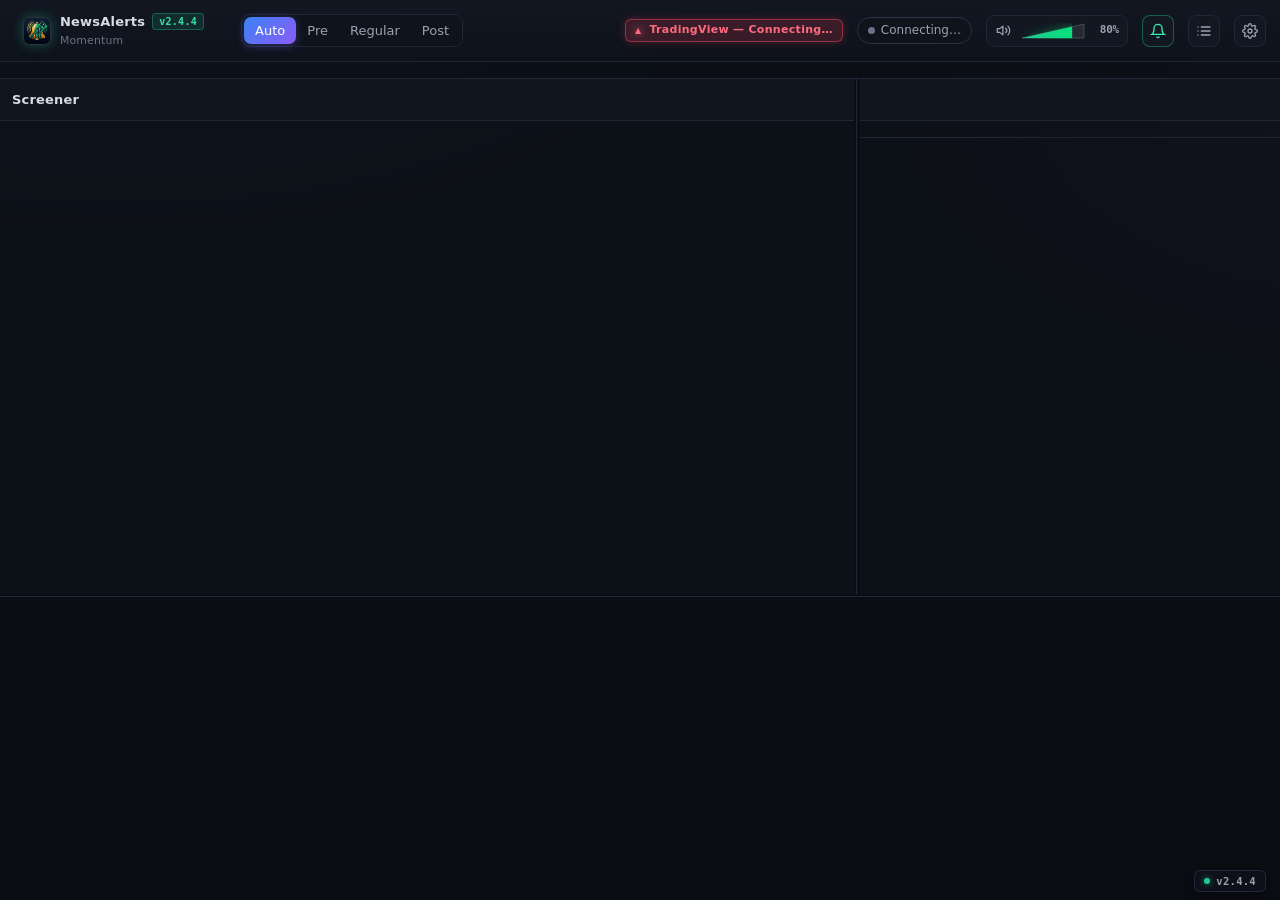
==== web/index.html @ 55516273 "fix(hotkeys): activate terminal-wide keyboard shortcuts and input guards" ====
<!DOCTYPE html>
<html lang="en">
<head>
  <meta charset="UTF-8">
  <title>NewsAlerts — Momentum Screener</title>
  <meta name="viewport" content="width=device-width, initial-scale=1">
  <link rel="icon" type="image/png" href="icon.png">
  <link rel="shortcut icon" href="favicon.ico">
  <link rel="stylesheet" href="css/app.css?v=7">
</head>
<body>
  <div class="app">
    <!-- TOPBAR -->
    <header class="topbar">
      <div class="brand" id="btn-brand-about" title="Click to view About & System Info" role="button" tabindex="0">
        <div class="brand-logo">
          <img src="icon.png" onerror="if(this.src.indexOf('img/icon.png')===-1)this.src='img/icon.png'" alt="NewsAlerts Logo" width="28" height="28">
        </div>
        <div>
          <div class="brand-row">
            <span>NewsAlerts</span>
            <span class="brand-ver" id="brand-version" title="Semantic Versioning: v2.4.4">v2.4.4</span>
          </div>
          <small>Momentum</small>
        </div>
      </div>

      <!-- SCREEN TABS -->
      <div class="tabs" id="tabs"></div>

      <!-- SESSION SELECTOR -->
      <div class="seg" id="session-seg">
        <button data-s="auto" class="active" id="sess-auto">Auto</button>
        <button data-s="pre" id="sess-pre">Pre</button>
        <button data-s="regular" id="sess-reg">Regular</button>
        <button data-s="post" id="sess-post">Post</button>
      </div>

      <div class="spacer"></div>

      <!-- TRADINGVIEW CONNECTION STATUS BADGE -->
      <button class="pill tv-status-pill disconnected" id="tv-status-badge" title="TradingView: Checking connection...">
        <span class="tri">▲</span>
        <span class="tv-status-label" id="tv-status-text">TradingView — Connecting…</span>
      </button>

      <!-- STATUS PILL -->
      <div class="pill" id="status-pill" title="TradingView Scanner Status">
        <span class="dot" id="status-dot"></span>
        <span id="status-text" class="num">Connecting…</span>
      </div>

      <!-- VOLUME WIDGET -->
      <div class="vol-widget" id="vol-widget" title="Alert Chime Volume">
        <button class="vol-btn" id="btn-vol" title="Volume: Click to toggle mute">
          <svg viewBox="0 0 24 24" fill="none" stroke="currentColor" stroke-width="2" stroke-linecap="round" stroke-linejoin="round"><polygon points="11 5 6 9 2 9 2 15 6 15 11 19 11 5"/><path d="M19.07 4.93a10 10 0 0 1 0 14.14M15.54 8.46a5 5 0 0 1 0 7.07"/></svg>
        </button>
        <div class="vol-bar-track" id="vol-bar-track" title="Click or drag to adjust volume">
          <svg class="vol-triangle-svg" viewBox="0 0 64 16" preserveAspectRatio="none">
            <defs>
              <clipPath id="vol-clip-path">
                <rect id="vol-clip-rect" x="0" y="0" width="51.2" height="16" />
              </clipPath>
              <linearGradient id="vol-grad" x1="0%" y1="0%" x2="100%" y2="0%">
                <stop offset="0%" stop-color="#22c993" />
                <stop offset="100%" stop-color="#00e676" />
              </linearGradient>
            </defs>
            <polygon points="1,15 63,1 63,15" class="vol-tri-bg" />
            <polygon points="1,15 63,1 63,15" class="vol-tri-fill" clip-path="url(#vol-clip-path)" />
          </svg>
        </div>
        <span class="vol-label num" id="vol-label">80%</span>
      </div>

      <!-- PAUSE / RESUME ALERTS (BELL) -->
      <button class="icon-btn" id="btn-mute" title="Alerts Active — Click to Pause">
        <svg viewBox="0 0 24 24" fill="none" stroke="currentColor" stroke-width="2" stroke-linecap="round"><path d="M6 8a6 6 0 0 1 12 0c0 7 3 9 3 9H3s3-2 3-9"/><path d="M10.3 21a1.94 1.94 0 0 0 3.4 0"/></svg>
      </button>

      <button class="icon-btn" id="btn-alerts" title="Alerts log">
        <svg viewBox="0 0 24 24" fill="none" stroke="currentColor" stroke-width="2" stroke-linecap="round"><path d="M8 6h13M8 12h13M8 18h13M3 6h.01M3 12h.01M3 18h.01"/></svg>
        <span class="badge" id="alerts-badge"></span>
      </button>

      <button class="icon-btn" id="btn-settings" title="Settings">
        <svg viewBox="0 0 24 24" fill="none" stroke="currentColor" stroke-width="2" stroke-linecap="round"><circle cx="12" cy="12" r="3"/><path d="M19.4 15a1.65 1.65 0 0 0 .33 1.82l.06.06a2 2 0 1 1-2.83 2.83l-.06-.06a1.65 1.65 0 0 0-1.82-.33 1.65 1.65 0 0 0-1 1.51V21a2 2 0 1 1-4 0v-.09A1.65 1.65 0 0 0 9 19.4a1.65 1.65 0 0 0-1.82.33l-.06.06a2 2 0 1 1-2.83-2.83l.06-.06A1.65 1.65 0 0 0 4.68 15a1.65 1.65 0 0 0-1.51-1H3a2 2 0 1 1 0-4h.09A1.65 1.65 0 0 0 4.6 9a1.65 1.65 0 0 0-.33-1.82l-.06-.06a2 2 0 1 1 2.83-2.83l.06.06A1.65 1.65 0 0 0 9 4.68a1.65 1.65 0 0 0 1-1.51V3a2 2 0 1 1 4 0v.09a1.65 1.65 0 0 0 1 1.51 1.65 1.65 0 0 0 1.82-.33l.06-.06a2 2 0 1 1 2.83 2.83l-.06.06A1.65 1.65 0 0 0 19.4 9a1.65 1.65 0 0 0 1.51 1H21a2 2 0 1 1 0 4h-.09a1.65 1.65 0 0 0-1.51 1z"/></svg>
      </button>
    </header>

    <!-- FILTER BAR -->
    <div class="filterbar" id="filters"></div>

    <!-- MAIN RESIZABLE GRID -->
    <main class="main" id="main-grid">
      <!-- UPPER: SCREENER + NEWS -->
      <div class="upper" id="upper-grid">
        <!-- SCREENER TABLE PANE -->
        <section class="pane screener-pane" id="screener-pane">
          <div class="pane-head">
            <div class="pane-title" id="scr-title">Screener</div>
          </div>
          <div class="pane-body" id="scr-body-wrap">
            <table class="grid" id="scr-grid">
              <thead id="scr-head"></thead>
              <tbody id="scr-body"></tbody>
            </table>
          </div>
        </section>

        <!-- VERTICAL SPLITTER -->
        <div class="split-v" id="split-v" title="Drag to resize news panel"></div>

        <!-- NEWS PANE -->
        <section class="pane news-pane" id="news-pane">
          <div class="pane-head" id="news-head"></div>
          <div class="news-tools" id="news-tools"></div>
          <div class="pane-body" id="news-list"></div>
        </section>
      </div>

      <!-- HORIZONTAL SPLITTER -->
      <div class="split-h" id="split-h" title="Drag to resize tape panel"></div>

      <!-- LOWER: RUNNING TAPE HOST -->
      <div id="tape-host"></div>
    </main>

    <!-- CORNER SEMANTIC VERSION BADGE -->
    <div class="version-corner" id="corner-version-badge" title="NewsAlerts v2.4.4 (SemVer 2.0.0) — Click for System & Release Details">
      <span class="ver-dot"></span>
      <span class="ver-text" id="corner-version-text">v2.4.4</span>
    </div>
  </div>

  <!-- ALERTS LOG DRAWER -->
  <aside class="drawer" id="alerts-drawer">
    <div class="pane-head">
      <div class="pane-title">🔔 Symbol Alert Log</div>
    </div>
    <div id="drawer-list"></div>
  </aside>

  <!-- SETTINGS MODAL -->
  <div class="modal-bg" id="settings">
    <div class="modal">
      <div class="modal-head">
        <h2>Settings & Data Sources</h2>
        <div class="spacer"></div>
        <button class="icon-btn" id="settings-close">✕</button>
      </div>
      <div class="modal-tabs" id="settings-tabs">
        <button class="active" data-tab="general">General & TV Login</button>
        <button data-tab="borrow">Short Borrow</button>
        <button data-tab="alerts">Sound Alerts</button>
        <button data-tab="news">News</button>
        <button data-tab="tape">Tape Strategies</button>
        <button data-tab="about">About</button>
      </div>
      <div class="modal-body" id="settings-body"></div>
      <div class="modal-foot">
        <button class="btn" id="settings-cancel">Cancel</button>
        <button class="btn primary" id="settings-save">Save Settings</button>
      </div>
    </div>
  </div>

  <!-- SCRIPTS -->
  <script src="js/util.js?v=6"></script>
  <script src="js/screener.js?v=6"></script>
  <script src="js/news.js?v=6"></script>
  <script src="js/tape.js?v=6"></script>
  <script src="js/settings.js?v=6"></script>
  <script src="js/app.js?v=6"></script>
</body>
</html>
---- web/css/app.css ----
/* NewsAlerts — design system */
:root {
  --bg: #0a0d13;
  --bg-2: #0f131b;
  --panel: #121722;
  --panel-2: #171d2a;
  --glass: rgba(23, 29, 42, 0.72);
  --border: #1f2636;
  --border-2: #2a3347;
  --text: #d8dce6;
  --text-2: #9aa1b2;
  --muted: #6b7286;
  --accent: #3b82f6;
  --accent-2: #8b5cf6;
  --grad: linear-gradient(135deg, #3b82f6 0%, #8b5cf6 100%);
  --up: #22c993;
  --down: #f6465d;
  --amber: #f5b042;
  --bz: #ff7a1a;
  --cyan: #22d3ee;
  --mint: #34e3a4;
  --sand: #f3cf8a;
  --row-h: 30px;
  --fs: 13px;
  --radius: 10px;
  --shadow: 0 10px 40px rgba(0, 0, 0, 0.45);
  --mono: "JetBrains Mono", "Cascadia Mono", Consolas, monospace;
}

* { box-sizing: border-box; }
html, body { height: 100%; margin: 0; }
body {
  background: radial-gradient(1200px 600px at 10% -10%, rgba(59,130,246,.08), transparent 60%),
              radial-gradient(900px 500px at 110% 10%, rgba(139,92,246,.07), transparent 60%),
              var(--bg);
  color: var(--text);
  font: var(--fs)/1.35 "Inter", "Segoe UI", system-ui, sans-serif;
  overflow: hidden;
  user-select: none;
}
button, input, select { font: inherit; color: inherit; }
::-webkit-scrollbar { width: 10px; height: 10px; }
::-webkit-scrollbar-thumb { background: #262e40; border-radius: 6px; border: 2px solid transparent; background-clip: padding-box; }
::-webkit-scrollbar-thumb:hover { background-color: #34405a; }
::-webkit-scrollbar-corner { background: transparent; }

.up { color: var(--up); }
.down { color: var(--down); }
.muted { color: var(--muted); }
.num { font-variant-numeric: tabular-nums; }

/* ---------------------------------------------------------------- layout */
.app { display: grid; grid-template-rows: auto auto 1fr; height: 100vh; min-height: 0; overflow: hidden; }
.topbar {
  display: flex; align-items: center; gap: 14px; padding: 8px 14px;
  background: linear-gradient(180deg, rgba(18,23,34,.95), rgba(14,18,27,.9));
  border-bottom: 1px solid var(--border);
}
.brand {
  display: flex; align-items: center; gap: 9px; font-weight: 700; letter-spacing: .2px;
  cursor: pointer; padding: 4px 8px; border-radius: 8px; border: 1px solid transparent;
  transition: all .15s ease; user-select: none; outline: none;
}
.brand:hover {
  background: rgba(255, 255, 255, 0.05);
  border-color: rgba(255, 255, 255, 0.1);
}
.brand:focus-visible {
  border-color: var(--mint);
  box-shadow: 0 0 0 2px rgba(34, 201, 147, 0.25);
}
.brand:hover .brand-logo {
  box-shadow: 0 0 16px rgba(34, 201, 147, 0.65);
  border-color: rgba(34, 201, 147, 0.5);
  transform: scale(1.05);
}
.brand:hover .brand-ver {
  background: rgba(34, 201, 147, 0.22);
  border-color: rgba(34, 201, 147, 0.6);
  color: #fff;
}
.brand:active {
  transform: scale(0.98);
}
.brand-row { display: flex; align-items: center; gap: 7px; }
.brand-ver {
  font-family: var(--mono); font-size: 10px; padding: 1px 6px; border-radius: 4px;
  background: rgba(34, 201, 147, 0.12); border: 1px solid rgba(34, 201, 147, 0.35);
  color: var(--mint); font-weight: 600; letter-spacing: 0.3px; line-height: 1.3;
  transition: all .15s ease;
}
.brand-logo {
  width: 28px; height: 28px; border-radius: 7px; overflow: hidden;
  display: grid; place-items: center; box-shadow: 0 0 12px rgba(34, 201, 147, 0.35);
  border: 1px solid rgba(255, 255, 255, 0.12); flex-shrink: 0;
  transition: all .15s ease;
}
.brand-logo img { width: 100%; height: 100%; object-fit: cover; display: block; image-rendering: -webkit-optimize-contrast; }
.brand small { color: var(--muted); font-weight: 500; }
.spacer { flex: 1; }

.tabs { display: flex; gap: 4px; align-items: center; overflow-x: auto; max-width: 48vw; }
.tab {
  display: flex; align-items: center; gap: 6px; padding: 6px 10px; border-radius: 8px;
  color: var(--text-2); cursor: pointer; white-space: nowrap; border: 1px solid transparent;
  transition: background .15s, color .15s, border-color .15s;
}
.tab:hover { background: var(--panel-2); color: var(--text); }
.tab.active { background: var(--panel-2); color: var(--text); border-color: var(--border-2); }
.tab .bell { opacity: .35; font-size: 12px; }
.tab .bell.on { opacity: 1; filter: drop-shadow(0 0 4px rgba(245,176,66,.6)); }
.tab .count { font-size: 11px; color: var(--muted); }
.tab input { background: transparent; border: none; outline: none; width: 140px; }

.seg { display: flex; background: var(--bg-2); border: 1px solid var(--border); border-radius: 9px; padding: 2px; }
.seg button {
  border: none; background: transparent; padding: 5px 11px; border-radius: 7px; cursor: pointer;
  color: var(--text-2); transition: all .15s;
}
.seg button:hover { color: var(--text); }
.seg button.active { background: var(--grad); color: #fff; box-shadow: 0 2px 10px rgba(99,102,241,.35); }
.seg button .auto-hint { font-size: 10px; opacity: .75; margin-left: 4px; }

.pill {
  display: inline-flex; align-items: center; gap: 6px; padding: 4px 10px; border-radius: 999px;
  border: 1px solid var(--border-2); background: var(--bg-2); font-size: 12px; color: var(--text-2);
}
.tv-status-pill {
  cursor: pointer;
  transition: all 0.2s ease;
  font-weight: 600;
  font-size: 11px;
  letter-spacing: 0.3px;
  border-radius: 6px;
  padding: 3px 9px;
  outline: none;
}
.tv-status-pill .tri {
  font-size: 8px;
  line-height: 1;
  display: inline-block;
  margin-right: 2px;
}
.tv-status-pill.connected {
  background: rgba(34, 201, 147, 0.16);
  color: #38efb0;
  border: 1px solid rgba(34, 201, 147, 0.45);
  box-shadow: 0 0 10px rgba(34, 201, 147, 0.25);
}
.tv-status-pill.connected:hover {
  background: rgba(34, 201, 147, 0.24);
  border-color: rgba(34, 201, 147, 0.65);
  box-shadow: 0 0 14px rgba(34, 201, 147, 0.35);
}
.tv-status-pill.connected .tri {
  color: #38efb0;
  filter: drop-shadow(0 0 4px #38efb0);
}
.tv-status-pill.disconnected {
  background: rgba(246, 70, 93, 0.18);
  color: #ff6b7e;
  border: 1px solid rgba(246, 70, 93, 0.5);
  box-shadow: 0 0 10px rgba(246, 70, 93, 0.25);
  animation: tvPulse 2.5s infinite;
}
.tv-status-pill.disconnected:hover {
  background: rgba(246, 70, 93, 0.26);
  border-color: rgba(246, 70, 93, 0.7);
}
.tv-status-pill.disconnected .tri {
  color: #ff6b7e;
  filter: drop-shadow(0 0 4px #ff6b7e);
}
@keyframes tvPulse {
  0%, 100% { opacity: 1; }
  50% { opacity: 0.65; }
}
.dot { width: 7px; height: 7px; border-radius: 50%; background: var(--muted); }
.dot.ok { background: var(--up); box-shadow: 0 0 8px var(--up); animation: pulse 2s infinite; }
.dot.warn { background: var(--amber); box-shadow: 0 0 8px var(--amber); }
.dot.err { background: var(--down); box-shadow: 0 0 8px var(--down); }
@keyframes pulse { 50% { opacity: .45; } }

.icon-btn {
  width: 32px; height: 32px; display: grid; place-items: center; border-radius: 8px;
  border: 1px solid var(--border); background: var(--panel); cursor: pointer; position: relative;
  transition: all .15s; color: var(--text-2);
}
.icon-btn:hover { border-color: var(--border-2); color: var(--text); transform: translateY(-1px); }
.icon-btn.active { color: var(--amber); border-color: rgba(245,176,66,.45); }
.icon-btn svg { width: 16px; height: 16px; }

/* -------------------------------------------------------- volume widget */
.vol-widget {
  display: inline-flex;
  align-items: center;
  gap: 6px;
  background: var(--panel);
  border: 1px solid var(--border);
  border-radius: 8px;
  padding: 0 8px 0 4px;
  height: 32px;
  user-select: none;
  transition: border-color .15s, background .15s;
}
.vol-widget:hover {
  border-color: var(--border-2);
}
.vol-btn {
  width: 24px;
  height: 24px;
  border: none;
  background: transparent;
  padding: 0;
  display: grid;
  place-items: center;
  color: var(--text-2);
  cursor: pointer;
  transition: color .15s, transform .1s;
  outline: none;
}
.vol-btn:hover {
  color: #fff;
  transform: scale(1.1);
}
.vol-btn svg {
  width: 15px;
  height: 15px;
}
.vol-bar-track {
  width: 64px;
  height: 16px;
  position: relative;
  cursor: pointer;
  display: flex;
  align-items: center;
  padding: 0;
}
.vol-triangle-svg {
  width: 64px;
  height: 16px;
  display: block;
  overflow: visible;
}
.vol-tri-bg {
  fill: rgba(255, 255, 255, 0.08);
  stroke: rgba(255, 255, 255, 0.18);
  stroke-width: 1px;
  stroke-linejoin: round;
  transition: fill .15s, stroke .15s;
}
.vol-bar-track:hover .vol-tri-bg {
  fill: rgba(255, 255, 255, 0.12);
  stroke: rgba(255, 255, 255, 0.32);
}
.vol-tri-fill {
  fill: url(#vol-grad);
  filter: drop-shadow(0 0 5px rgba(0, 230, 118, 0.45));
  pointer-events: none;
}
.vol-label {
  font-size: 11px;
  color: var(--text-2);
  min-width: 28px;
  text-align: right;
  font-family: var(--mono);
  font-weight: 600;
  letter-spacing: -0.2px;
}

/* Pause Alert Bell States */
.icon-btn#btn-mute.paused {
  background: rgba(246, 70, 93, 0.14);
  border-color: rgba(246, 70, 93, 0.55);
  color: #ff6b7e;
  box-shadow: 0 0 10px rgba(246, 70, 93, 0.25);
  animation: pausePulse 2.5s infinite;
}
.icon-btn#btn-mute.paused:hover {
  background: rgba(246, 70, 93, 0.24);
  border-color: rgba(246, 70, 93, 0.85);
  color: #fff;
  transform: translateY(-1px);
}
.icon-btn#btn-mute:not(.paused) {
  color: #38efb0;
  border-color: rgba(34, 201, 147, 0.4);
}
.icon-btn#btn-mute:not(.paused):hover {
  border-color: rgba(34, 201, 147, 0.7);
  box-shadow: 0 0 8px rgba(34, 201, 147, 0.3);
}
@keyframes pausePulse {
  0%, 100% { opacity: 1; }
  50% { opacity: 0.65; }
}

.badge {
  position: absolute; top: -5px; right: -5px; min-width: 17px; height: 17px; padding: 0 4px;
  border-radius: 9px; background: var(--down); color: #fff; font-size: 10px; font-weight: 700;
  display: grid; place-items: center;
}
.badge:empty { display: none; }

/* ---------------------------------------------------------------- filters */
.filterbar {
  display: flex; align-items: center; flex-wrap: wrap; gap: 6px; padding: 8px 14px;
  border-bottom: 1px solid var(--border); background: rgba(12,15,22,.6);
}
.chip {
  display: inline-flex; align-items: center; gap: 6px; padding: 5px 6px 5px 11px; border-radius: 8px;
  background: var(--panel-2); border: 1px solid var(--border-2); cursor: pointer;
  transition: all .15s; font-size: 12.5px;
}
.chip:hover { border-color: #3a4560; background: #1c2333; }
.chip.set { background: linear-gradient(180deg, #e9edf5, #d5dbe7); color: #0c1220; border-color: #fff; font-weight: 600; }
.chip.set .x { color: #4a5368; }
.chip .x { width: 18px; height: 18px; display: grid; place-items: center; border-radius: 5px; color: var(--muted); }
.chip .x:hover { background: rgba(0,0,0,.15); color: var(--down); }
.chip.add { padding: 5px 10px; border-style: dashed; color: var(--text-2); }
.filterbar .hint { margin-left: auto; color: var(--muted); font-size: 12px; }

/* ---------------------------------------------------------------- main grid */
.main { display: grid; min-height: 0; height: 100%; overflow: hidden; grid-template-rows: 1fr 6px var(--tape-h, 300px); }
.main.tape-hidden { grid-template-rows: 1fr 0 0; }
.main.tape-hidden #tape-host, .main.tape-hidden .split-h { display: none; }
#tape-host { min-height: 0; min-width: 0; height: 100%; display: flex; flex-direction: column; overflow: hidden; position: relative; }
.upper { display: grid; min-height: 0; grid-template-columns: 1fr 6px var(--news-w, 420px); }
.split-v, .split-h { background: transparent; position: relative; z-index: 2; }
.split-v { cursor: col-resize; }
.split-h { cursor: row-resize; }
.split-v::after, .split-h::after { content: ""; position: absolute; background: var(--border); transition: background .15s; }
.split-v::after { left: 2px; top: 0; bottom: 0; width: 1px; }
.split-h::after { top: 2px; left: 0; right: 0; height: 1px; }
.split-v:hover::after, .split-h:hover::after { background: var(--accent); box-shadow: 0 0 8px var(--accent); }

.pane { display: flex; flex-direction: column; min-height: 0; min-width: 0; background: rgba(15,19,27,.55); }
.pane-head {
  display: flex; align-items: center; gap: 10px; padding: 8px 12px; border-bottom: 1px solid var(--border);
  background: rgba(18,23,34,.7); min-height: 42px;
}
.pane-title { font-weight: 650; font-size: 13px; letter-spacing: .2px; display: flex; align-items: center; gap: 8px; }
.pane-title .sub { color: var(--muted); font-weight: 500; }
.pane-body { flex: 1; overflow: auto; min-height: 0; position: relative; }

/* ---------------------------------------------------------------- tables */
table.grid { width: 100%; border-collapse: separate; border-spacing: 0; font-variant-numeric: tabular-nums; }
.grid th {
  position: sticky; top: 0; z-index: 1; background: #121826; color: var(--muted); font-weight: 550;
  font-size: 11.5px; text-align: right; padding: 8px 10px; border-bottom: 1px solid var(--border-2);
  white-space: nowrap; cursor: pointer; line-height: 1.15;
}
.grid th:hover { color: var(--text); }
.grid th.l, .grid td.l { text-align: left; }
.grid th.sorted { color: var(--text); }
.grid th .arr { color: var(--accent); margin-left: 3px; }
.grid td {
  height: var(--row-h); padding: 0 10px; text-align: right; white-space: nowrap;
  border-bottom: 1px solid rgba(31,38,54,.6);
}
.grid tbody tr { cursor: pointer; transition: background .12s; }
.grid tbody tr:hover { background: rgba(59,130,246,.06); }
.grid tbody tr.sel { background: rgba(59,130,246,.14); box-shadow: inset 3px 0 0 var(--accent); }
.grid tbody tr.new { animation: flash 1s ease-in-out 3; }
@keyframes flash { 0%,100% { background: transparent; } 50% { background: rgba(245,176,66,.28); } }

.sym { display: flex; align-items: center; gap: 8px; }
.logo {
  width: 20px; height: 20px; border-radius: 50%; background: #1e2638; flex: none; overflow: hidden;
  display: grid; place-items: center; font-size: 10px; font-weight: 700; color: var(--text-2);
}
.logo img { width: 100%; height: 100%; }
.tkr {
  font-weight: 700; padding: 2px 7px; border-radius: 5px; background: #1b2232; border: 1px solid var(--border-2);
  font-size: 12px; letter-spacing: .3px;
}
.desc { color: var(--text-2); max-width: 220px; overflow: hidden; text-overflow: ellipsis; }
.tag-new {
  font-size: 9.5px; font-weight: 800; color: #1a1205; background: var(--amber); padding: 1px 5px;
  border-radius: 4px; letter-spacing: .5px; box-shadow: 0 0 10px rgba(245,176,66,.5);
}
.tag-borrow {
  font-size: 9px; font-weight: 800; padding: 1.5px 5px; border-radius: 4px; letter-spacing: .4px;
  text-transform: uppercase; display: inline-flex; align-items: center; line-height: 1.1; flex: none;
}
/* easy is red */
.tag-borrow.easy {
  background: rgba(246, 70, 93, 0.22); color: #ff6b7e; border: 1px solid rgba(246, 70, 93, 0.5);
  box-shadow: 0 0 6px rgba(246, 70, 93, 0.25);
}
/* hard yellow */
.tag-borrow.hard {
  background: rgba(245, 176, 66, 0.22); color: #ffd070; border: 1px solid rgba(245, 176, 66, 0.5);
  box-shadow: 0 0 6px rgba(245, 176, 66, 0.25);
}
/* no borrow is green */
.tag-borrow.none {
  background: rgba(34, 201, 147, 0.22); color: #38efb0; border: 1px solid rgba(34, 201, 147, 0.5);
  box-shadow: 0 0 6px rgba(34, 201, 147, 0.25);
}
/* na data orange */
.tag-borrow.na {
  background: rgba(255, 122, 26, 0.22); color: #ffa154; border: 1px solid rgba(255, 122, 26, 0.5);
  box-shadow: 0 0 6px rgba(255, 122, 26, 0.25);
}
.news-flag { font-size: 11px; padding: 1px 6px; border-radius: 4px; background: rgba(59,130,246,.15); color: #8fb6ff; }
.news-flag.bz { background: rgba(255,122,26,.16); color: var(--bz); }
.empty { padding: 40px; text-align: center; color: var(--muted); }
.empty .big { font-size: 28px; margin-bottom: 8px; opacity: .6; }

/* ---------------------------------------------------------------- news */
.news-head { display: flex; align-items: center; gap: 10px; }
.news-head .logo { width: 28px; height: 28px; }
.news-head .name { font-weight: 700; font-size: 14px; }
.news-head .sub { color: var(--muted); font-size: 12px; max-width: 220px; overflow: hidden; text-overflow: ellipsis; white-space: nowrap; }
.news-tools { display: flex; align-items: center; gap: 8px; padding: 8px 12px; border-bottom: 1px solid var(--border); font-size: 12px; color: var(--text-2); }
.news-item { padding: 10px 14px; border-bottom: 1px solid var(--border); cursor: pointer; transition: background .12s; }
.news-item:hover { background: rgba(255,255,255,.025); }
.news-item.fresh { animation: freshIn 2.5s ease-out; }
@keyframes freshIn { from { background: rgba(59,130,246,.25); } to { background: transparent; } }
.news-meta { display: flex; align-items: center; gap: 8px; font-size: 11.5px; color: var(--muted); margin-bottom: 4px; }
.prov { font-weight: 700; font-size: 10.5px; padding: 1px 6px; border-radius: 4px; background: #1d2433; color: var(--text-2); text-transform: uppercase; letter-spacing: .4px; }
.prov.benzinga { background: rgba(255,122,26,.18); color: var(--bz); }
.news-title { font-weight: 600; line-height: 1.35; color: var(--text); user-select: text; }
.news-item.open .news-title { color: #fff; }
.story { margin-top: 8px; color: var(--text-2); line-height: 1.55; font-size: 12.5px; user-select: text; cursor: auto; }
.story a { color: #8fb6ff; }
.story .sym { display: inline; color: var(--amber); font-weight: 600; }
.story table { border-collapse: collapse; margin: 6px 0; }
.story td, .story th { border: 1px solid var(--border-2); padding: 3px 6px; }
.story-actions { display: flex; gap: 8px; margin-top: 8px; }
.age { font-variant-numeric: tabular-nums; }
.age.hot { color: var(--amber); font-weight: 600; }

/* ---------------------------------------------------------------- tape */
.tape-pane {
  flex: 1;
  min-height: 0;
  min-width: 0;
  height: 100%;
  display: flex;
  flex-direction: column;
  overflow: hidden;
  position: relative;
}
.tape-pane .pane-body {
  flex: 1;
  min-height: 0;
  height: 100%;
  overflow-y: auto;
  overflow-x: auto;
  position: relative;
  scrollbar-width: thin;
  scrollbar-color: #262e40 transparent;
}
.tape-pane table.grid { min-width: 980px; }
.tape-pane thead th { position: sticky; top: 0; z-index: 3; }
.tape-pane .grid td { height: 26px; font-size: 12.5px; border-bottom: 1px solid rgba(0,0,0,.25); }
.tape-pane .grid tr.low td { background: rgba(52,227,164,.10); }
.tape-pane .grid tr.medium td { background: rgba(243,207,138,.10); }
.tape-pane .grid tr.squeeze td { background: rgba(34,211,238,.10); }
.tape-pane .grid tr.low td:first-child { box-shadow: inset 3px 0 0 var(--mint); }
.tape-pane .grid tr.medium td:first-child { box-shadow: inset 3px 0 0 var(--sand); }
.tape-pane .grid tr.squeeze td:first-child { box-shadow: inset 3px 0 0 var(--cyan); }
body.bright .tape-pane .grid tr.low td { background: #19e3a2; color: #06140f; }
body.bright .tape-pane .grid tr.medium td { background: #fbe3b0; color: #1d1405; }
body.bright .tape-pane .grid tr.squeeze td { background: #12e0ff; color: #031418; }
body.bright .tape-pane .grid td.vol-cell { color: #fff; }
.tape-pane .grid tr.in td { animation: slideIn .5s ease-out; }
@keyframes slideIn { from { opacity: 0; transform: translateY(-6px); } }
.tape-pane .sym-link { font-weight: 700; text-decoration: underline; text-underline-offset: 2px; }
.tape-pane td.float-low { color: var(--mint); font-weight: 600; }
body.bright .tape-pane td.float-low { background: #8ff0a4 !important; color: #06140f; }
.vol-cell { font-weight: 600; }
.new-events {
  position: absolute; top: 44px; left: 50%; transform: translateX(-50%); z-index: 5;
  padding: 6px 14px; border-radius: 999px; background: #fff5c2; color: #2b2200; font-weight: 700;
  box-shadow: var(--shadow); cursor: pointer; display: none; border: none;
}
.new-events.show { display: block; animation: bob 1.4s ease-in-out infinite; }
@keyframes bob { 50% { transform: translate(-50%, 3px); } }

/* ---------------------------------------------------------------- dropdowns / popovers */
.pop {
  position: fixed; z-index: 50; min-width: 240px; background: var(--glass); backdrop-filter: blur(16px);
  border: 1px solid var(--border-2); border-radius: var(--radius); box-shadow: var(--shadow); padding: 10px;
  animation: popIn .14s ease-out;
}
@keyframes popIn { from { opacity: 0; transform: translateY(-4px) scale(.98); } }
.pop h4 { margin: 2px 2px 10px; font-size: 12px; color: var(--text-2); font-weight: 600; text-transform: uppercase; letter-spacing: .6px; }
.pop .row { display: flex; gap: 8px; align-items: center; margin-bottom: 8px; }
.pop .menu-item { padding: 7px 10px; border-radius: 7px; cursor: pointer; display: flex; align-items: center; gap: 8px; }
.pop .menu-item:hover { background: rgba(255,255,255,.06); }
.pop .menu-item.danger { color: var(--down); }
.pop label.check { display: flex; align-items: center; gap: 9px; padding: 6px 6px; border-radius: 6px; cursor: pointer; white-space: nowrap; }
.pop label.check:hover { background: rgba(255,255,255,.05); }
.pop .sep { height: 1px; background: var(--border-2); margin: 6px 0; }
.presets { display: flex; flex-wrap: wrap; gap: 5px; margin-bottom: 10px; }
.presets button { padding: 3px 8px; border-radius: 6px; border: 1px solid var(--border-2); background: var(--panel); cursor: pointer; font-size: 11.5px; }
.presets button:hover { border-color: var(--accent); }

input[type=text], input[type=number], input[type=password], select {
  background: var(--bg-2); border: 1px solid var(--border-2); border-radius: 7px; padding: 6px 9px; outline: none;
  transition: border-color .15s, box-shadow .15s; min-width: 0;
}
input:focus, select:focus { border-color: var(--accent); box-shadow: 0 0 0 3px rgba(59,130,246,.18); }
input[type=checkbox] { accent-color: var(--accent); width: 15px; height: 15px; }
.btn {
  padding: 7px 14px; border-radius: 8px; border: 1px solid var(--border-2); background: var(--panel-2);
  cursor: pointer; transition: all .15s; font-weight: 550;
}
.btn:hover { border-color: #3a4560; transform: translateY(-1px); }
.btn.primary { background: var(--grad); border-color: transparent; color: #fff; box-shadow: 0 4px 14px rgba(99,102,241,.35); }
.btn.sm { padding: 4px 9px; font-size: 12px; }

/* ---------------------------------------------------------------- modal */
.modal-bg { position: fixed; inset: 0; background: rgba(4,6,10,.6); backdrop-filter: blur(4px); z-index: 60; display: none; place-items: center; }
.modal-bg.show { display: grid; animation: fade .15s; }
@keyframes fade { from { opacity: 0; } }
.modal {
  width: min(980px, 94vw); max-height: 88vh; display: flex; flex-direction: column;
  background: var(--panel); border: 1px solid var(--border-2); border-radius: 14px; box-shadow: var(--shadow);
}
.modal-head { display: flex; align-items: center; padding: 14px 18px; border-bottom: 1px solid var(--border); gap: 12px; }
.modal-head h2 { margin: 0; font-size: 16px; }
.modal-tabs { display: flex; gap: 4px; padding: 8px 18px 0; border-bottom: 1px solid var(--border); }
.modal-tabs button { border: none; background: none; padding: 8px 12px; cursor: pointer; color: var(--text-2); border-bottom: 2px solid transparent; }
.modal-tabs button.active { color: var(--text); border-bottom-color: var(--accent); }
.modal-body { padding: 18px; overflow: auto; flex: 1; user-select: text; }
.modal-foot { padding: 12px 18px; border-top: 1px solid var(--border); display: flex; justify-content: flex-end; gap: 8px; }
.form-grid { display: grid; grid-template-columns: 220px 1fr; gap: 12px 16px; align-items: center; }
.form-grid .help { grid-column: 2; color: var(--muted); font-size: 12px; margin-top: -6px; }
.form-grid h3 { grid-column: 1 / -1; margin: 10px 0 0; font-size: 12px; text-transform: uppercase; letter-spacing: .6px; color: var(--text-2); }
.sound-row { display: flex; gap: 8px; align-items: center; }
.sound-row select { flex: 1; }
.form-grid input.numin { width: 140px; }
table.strat { width: 100%; border-collapse: collapse; font-size: 12px; }
table.strat th { text-align: left; color: var(--muted); font-weight: 550; padding: 6px 4px; border-bottom: 1px solid var(--border-2); }
table.strat td { padding: 4px; border-bottom: 1px solid var(--border); }
table.strat input { width: 72px; padding: 4px 6px; }
table.strat td.name { min-width: 260px; }
table.strat td.name input { width: 100%; }

/* ---------------------------------------------------------------- toasts & drawer */
.toasts { position: fixed; right: 16px; bottom: 16px; z-index: 70; display: flex; flex-direction: column-reverse; gap: 8px; }
.toast {
  min-width: 300px; max-width: 420px; padding: 10px 12px; border-radius: 10px; background: var(--glass);
  backdrop-filter: blur(14px); border: 1px solid var(--border-2); box-shadow: var(--shadow); cursor: pointer;
  display: flex; gap: 10px; align-items: flex-start; animation: toastIn .25s ease-out;
}
.toast.alert { border-left: 3px solid var(--amber); }
.toast.news { border-left: 3px solid var(--bz); }
.toast .t-title { font-weight: 700; }
.toast .t-sub { color: var(--text-2); font-size: 12px; margin-top: 2px; }
@keyframes toastIn { from { opacity: 0; transform: translateX(20px); } }
.drawer {
  position: fixed; top: 52px; right: 12px; width: 380px; max-height: 70vh; overflow: auto; z-index: 55;
  background: var(--glass); backdrop-filter: blur(16px); border: 1px solid var(--border-2);
  border-radius: 12px; box-shadow: var(--shadow); display: none;
}
.drawer.show { display: block; animation: popIn .15s; }
.drawer .d-item { padding: 9px 12px; border-bottom: 1px solid var(--border); display: flex; gap: 10px; align-items: center; cursor: pointer; }
.drawer .d-item:hover { background: rgba(255,255,255,.04); }
.drawer .d-time { color: var(--muted); font-size: 11.5px; width: 66px; }

/* stand-alone tape window */
body.tape-only { height: 100vh; overflow: hidden; }
body.tape-only .app { grid-template-rows: 1fr; height: 100vh; overflow: hidden; }
body.tape-only #tape-host { height: 100vh; min-height: 0; overflow: hidden; }
body.tape-only .tape-pane { height: 100vh; min-height: 0; overflow: hidden; }

/* ---------------------------------------------------------------- hero & branding */
.news-empty-hero {
  display: flex; flex-direction: column; align-items: center; justify-content: center;
  padding: 20px 16px; text-align: center; gap: 12px; height: 100%;
}
.news-hero-img {
  width: 92%; max-width: 380px; height: auto; max-height: 180px; object-fit: cover;
  border-radius: 10px; border: 1px solid var(--border-2);
  box-shadow: 0 8px 24px rgba(0, 0, 0, 0.45);
}
.news-hero-caption { display: flex; flex-direction: column; gap: 4px; align-items: center; }
.news-hero-title { font-weight: 700; font-size: 13px; color: var(--text); }
.news-hero-sub { font-size: 11px; color: var(--muted); max-width: 290px; line-height: 1.4; }

.about-hero-wrap {
  position: relative; border-radius: 10px; overflow: hidden;
  border: 1px solid var(--border-2); box-shadow: 0 10px 30px rgba(0,0,0,0.4);
  margin-bottom: 16px;
}
.about-hero-img { width: 100%; height: 170px; object-fit: cover; display: block; }
.about-hero-overlay {
  position: absolute; bottom: 0; left: 0; right: 0; padding: 12px 16px;
  background: linear-gradient(180deg, transparent 0%, rgba(10,13,19,0.92) 80%);
  display: flex; align-items: flex-end; justify-content: space-between;
}
.about-title { font-size: 16px; font-weight: 800; color: #fff; letter-spacing: 0.3px; }
.about-ver { font-size: 11.5px; color: var(--up); font-family: var(--mono); font-weight: 600; }

/* ---------------------------------------------------------------- corner version badge */
.version-corner {
  position: fixed;
  bottom: 8px;
  right: 14px;
  display: inline-flex;
  align-items: center;
  gap: 6px;
  padding: 3px 9px;
  background: rgba(14, 18, 27, 0.88);
  backdrop-filter: blur(10px);
  -webkit-backdrop-filter: blur(10px);
  border: 1px solid rgba(42, 51, 71, 0.7);
  border-radius: 6px;
  font-family: var(--mono);
  font-size: 10.5px;
  font-weight: 500;
  color: var(--text-2);
  letter-spacing: 0.3px;
  box-shadow: 0 4px 16px rgba(0, 0, 0, 0.45);
  cursor: pointer;
  z-index: 95;
  transition: all 0.2s cubic-bezier(0.4, 0, 0.2, 1);
  user-select: none;
}
.version-corner:hover {
  border-color: rgba(34, 201, 147, 0.55);
  color: var(--up);
  transform: translateY(-1px);
  box-shadow: 0 6px 22px rgba(0, 0, 0, 0.6), 0 0 10px rgba(34, 201, 147, 0.2);
}
.version-corner .ver-dot {
  width: 6px;
  height: 6px;
  border-radius: 50%;
  background: var(--up);
  box-shadow: 0 0 6px rgba(34, 201, 147, 0.7);
}
.version-corner .ver-text {
  font-variant-numeric: tabular-nums;
  font-weight: 600;
}
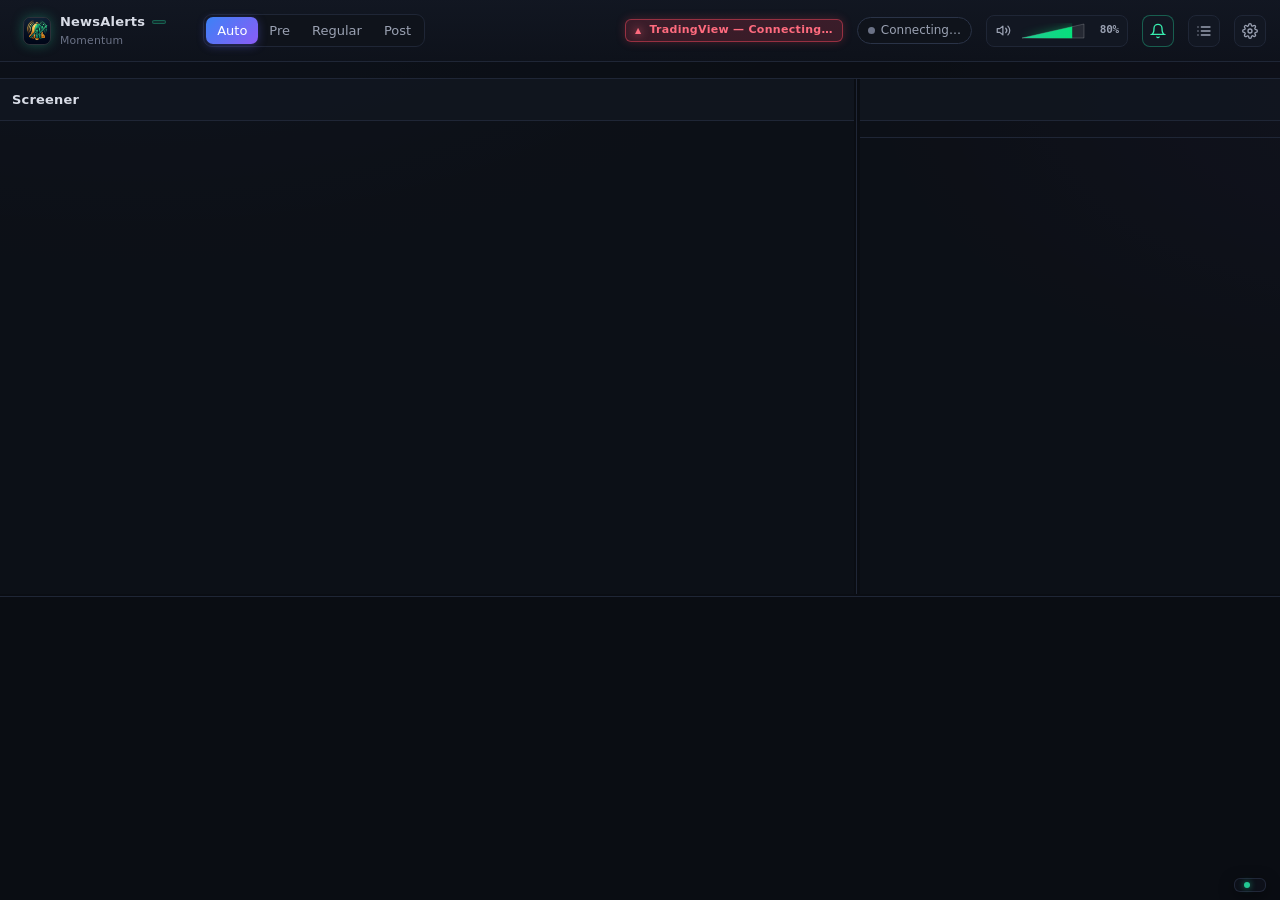
==== commit c177e636: "feat(version): centralize Single Source of Truth in root VERSION file" ====
--- a/web/index.html
+++ b/web/index.html
@@ -19,7 +19,7 @@
         <div>
           <div class="brand-row">
             <span>NewsAlerts</span>
-            <span class="brand-ver" id="brand-version" title="Semantic Versioning: v2.4.4">v2.4.4</span>
+            <span class="brand-ver" id="brand-version"></span>
           </div>
           <small>Momentum</small>
         </div>
@@ -127,9 +127,9 @@
     </main>
 
     <!-- CORNER SEMANTIC VERSION BADGE -->
-    <div class="version-corner" id="corner-version-badge" title="NewsAlerts v2.4.4 (SemVer 2.0.0) — Click for System & Release Details">
+    <div class="version-corner" id="corner-version-badge" title="NewsAlerts — Click for System & Release Details">
       <span class="ver-dot"></span>
-      <span class="ver-text" id="corner-version-text">v2.4.4</span>
+      <span class="ver-text" id="corner-version-text"></span>
     </div>
   </div>
 
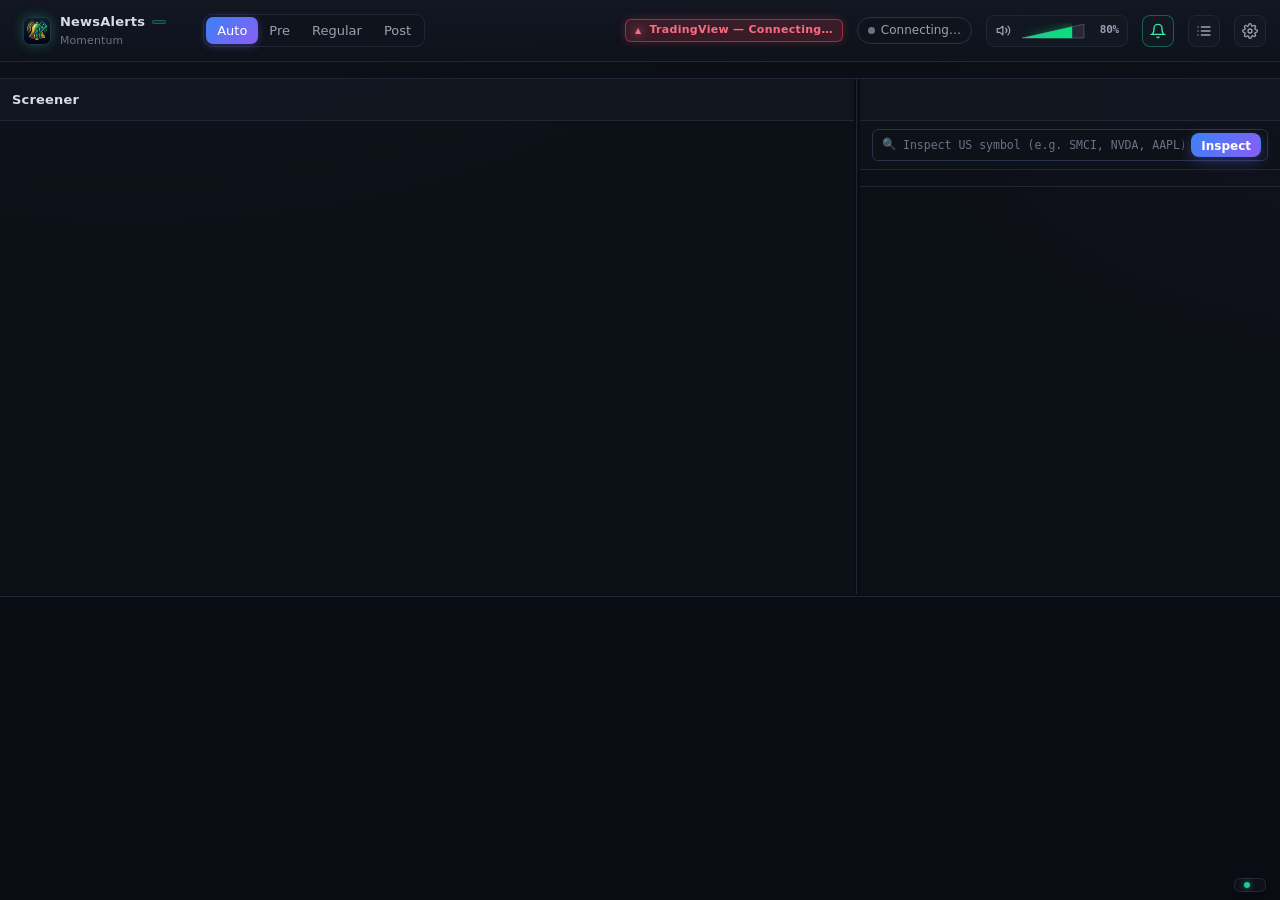
==== commit b328d87f: "feat(news): add custom symbol search, interactive strategy builder, and backup import-export" ====
--- a/web/index.html
+++ b/web/index.html
@@ -114,6 +114,14 @@
         <!-- NEWS PANE -->
         <section class="pane news-pane" id="news-pane">
           <div class="pane-head" id="news-head"></div>
+          <div class="news-search-bar" id="news-search-bar">
+            <div class="news-input-wrap">
+              <span class="news-search-icon">🔍</span>
+              <input type="text" id="news-sym-input" class="news-sym-input" placeholder="Inspect US symbol (e.g. SMCI, NVDA, AAPL)..." autocomplete="off" spellcheck="false" maxlength="10">
+              <button id="news-sym-go" class="btn sm primary news-sym-btn" title="Inspect custom US symbol">Inspect</button>
+            </div>
+            <div class="news-chips-row" id="news-chips"></div>
+          </div>
           <div class="news-tools" id="news-tools"></div>
           <div class="pane-body" id="news-list"></div>
         </section>
@@ -155,6 +163,8 @@
         <button data-tab="alerts">Sound Alerts</button>
         <button data-tab="news">News</button>
         <button data-tab="tape">Tape Strategies</button>
+        <button data-tab="hotkeys">Hotkeys</button>
+        <button data-tab="backup">Backup & Sync</button>
         <button data-tab="about">About</button>
       </div>
       <div class="modal-body" id="settings-body"></div>
@@ -166,11 +176,11 @@
   </div>
 
   <!-- SCRIPTS -->
-  <script src="js/util.js?v=6"></script>
-  <script src="js/screener.js?v=6"></script>
-  <script src="js/news.js?v=6"></script>
-  <script src="js/tape.js?v=6"></script>
-  <script src="js/settings.js?v=6"></script>
-  <script src="js/app.js?v=6"></script>
+  <script src="js/util.js?v=7"></script>
+  <script src="js/screener.js?v=7"></script>
+  <script src="js/news.js?v=7"></script>
+  <script src="js/tape.js?v=7"></script>
+  <script src="js/settings.js?v=7"></script>
+  <script src="js/app.js?v=7"></script>
 </body>
 </html>
--- a/web/css/app.css
+++ b/web/css/app.css
@@ -414,6 +414,112 @@
 .news-head .name { font-weight: 700; font-size: 14px; }
 .news-head .sub { color: var(--muted); font-size: 12px; max-width: 220px; overflow: hidden; text-overflow: ellipsis; white-space: nowrap; }
 .news-tools { display: flex; align-items: center; gap: 8px; padding: 8px 12px; border-bottom: 1px solid var(--border); font-size: 12px; color: var(--text-2); }
+.news-search-bar {
+  padding: 8px 12px;
+  border-bottom: 1px solid var(--border);
+  background: rgba(15, 19, 27, 0.5);
+  display: flex;
+  flex-direction: column;
+  gap: 7px;
+}
+.news-input-wrap {
+  display: flex;
+  align-items: center;
+  gap: 7px;
+  background: #0d1118;
+  border: 1px solid var(--border-2);
+  border-radius: 6px;
+  padding: 3px 6px 3px 9px;
+  transition: border-color .15s, box-shadow .15s;
+}
+.news-input-wrap:focus-within {
+  border-color: var(--accent);
+  box-shadow: 0 0 0 2px rgba(59, 130, 246, 0.22);
+}
+.news-search-icon {
+  font-size: 11.5px;
+  opacity: .6;
+  user-select: none;
+}
+.news-sym-input {
+  flex: 1;
+  background: transparent !important;
+  border: none !important;
+  outline: none !important;
+  box-shadow: none !important;
+  color: var(--text);
+  font-family: var(--mono);
+  font-size: 12px;
+  text-transform: uppercase;
+  font-weight: 700;
+  letter-spacing: .5px;
+  padding: 0 !important;
+  min-width: 0;
+}
+.news-sym-input::placeholder {
+  text-transform: none;
+  font-family: inherit;
+  font-size: 11.5px;
+  font-weight: normal;
+  color: var(--muted);
+  letter-spacing: normal;
+}
+.news-sym-btn {
+  padding: 3px 10px;
+  font-size: 11px;
+  height: 24px;
+  min-width: 52px;
+  border-radius: 5px;
+  font-weight: 600;
+}
+.news-chips-row {
+  display: flex;
+  flex-wrap: wrap;
+  gap: 5px;
+  align-items: center;
+}
+.news-chips-row:empty {
+  display: none;
+}
+.news-chip {
+  display: inline-flex;
+  align-items: center;
+  gap: 5px;
+  background: #171d2a;
+  border: 1px solid var(--border-2);
+  border-radius: 4px;
+  padding: 2px 7px;
+  font-size: 11px;
+  font-family: var(--mono);
+  font-weight: 700;
+  color: var(--text-2);
+  cursor: pointer;
+  transition: all .12s ease;
+  user-select: none;
+}
+.news-chip:hover {
+  background: rgba(59, 130, 246, 0.16);
+  border-color: var(--accent);
+  color: #fff;
+}
+.news-chip.active {
+  background: rgba(59, 130, 246, 0.28);
+  border-color: var(--accent);
+  color: #60a5fa;
+  box-shadow: 0 0 8px rgba(59, 130, 246, 0.35);
+}
+.news-chip-del {
+  font-size: 13px;
+  color: var(--muted);
+  cursor: pointer;
+  padding: 0 2px;
+  line-height: 1;
+  border-radius: 3px;
+  transition: color .12s;
+}
+.news-chip-del:hover {
+  color: var(--down);
+}
 .news-item { padding: 10px 14px; border-bottom: 1px solid var(--border); cursor: pointer; transition: background .12s; }
 .news-item:hover { background: rgba(255,255,255,.025); }
 .news-item.fresh { animation: freshIn 2.5s ease-out; }
@@ -458,12 +564,15 @@
 .tape-pane .grid td { height: 26px; font-size: 12.5px; border-bottom: 1px solid rgba(0,0,0,.25); }
 .tape-pane .grid tr.low td { background: rgba(52,227,164,.10); }
 .tape-pane .grid tr.medium td { background: rgba(243,207,138,.10); }
+.tape-pane .grid tr.large td { background: rgba(139,92,246,.12); }
 .tape-pane .grid tr.squeeze td { background: rgba(34,211,238,.10); }
 .tape-pane .grid tr.low td:first-child { box-shadow: inset 3px 0 0 var(--mint); }
 .tape-pane .grid tr.medium td:first-child { box-shadow: inset 3px 0 0 var(--sand); }
+.tape-pane .grid tr.large td:first-child { box-shadow: inset 3px 0 0 var(--accent-2); }
 .tape-pane .grid tr.squeeze td:first-child { box-shadow: inset 3px 0 0 var(--cyan); }
 body.bright .tape-pane .grid tr.low td { background: #19e3a2; color: #06140f; }
 body.bright .tape-pane .grid tr.medium td { background: #fbe3b0; color: #1d1405; }
+body.bright .tape-pane .grid tr.large td { background: #c4b5fd; color: #1e1035; }
 body.bright .tape-pane .grid tr.squeeze td { background: #12e0ff; color: #031418; }
 body.bright .tape-pane .grid td.vol-cell { color: #fff; }
 .tape-pane .grid tr.in td { animation: slideIn .5s ease-out; }
@@ -535,11 +644,16 @@
 .sound-row select { flex: 1; }
 .form-grid input.numin { width: 140px; }
 table.strat { width: 100%; border-collapse: collapse; font-size: 12px; }
-table.strat th { text-align: left; color: var(--muted); font-weight: 550; padding: 6px 4px; border-bottom: 1px solid var(--border-2); }
-table.strat td { padding: 4px; border-bottom: 1px solid var(--border); }
+table.strat th { text-align: left; color: var(--muted); font-weight: 550; padding: 6px 4px; border-bottom: 1px solid var(--border-2); white-space: nowrap; }
+table.strat td { padding: 4px; border-bottom: 1px solid var(--border); white-space: nowrap; }
 table.strat input { width: 72px; padding: 4px 6px; }
-table.strat td.name { min-width: 260px; }
+table.strat select { padding: 4px 6px; font-size: 11.5px; }
+table.strat td.name { min-width: 220px; }
 table.strat td.name input { width: 100%; }
+.strat-del-btn:hover {
+  background: rgba(246, 70, 93, 0.2) !important;
+  color: var(--down) !important;
+}
 
 /* ---------------------------------------------------------------- toasts & drawer */
 .toasts { position: fixed; right: 16px; bottom: 16px; z-index: 70; display: flex; flex-direction: column-reverse; gap: 8px; }
@@ -640,3 +754,195 @@
   font-weight: 600;
 }
 
+/* ---------------------------------------------------------------- hotkeys tab */
+.hotkeys-pane {
+  display: flex;
+  flex-direction: column;
+  gap: 14px;
+}
+.hotkeys-header {
+  padding-bottom: 4px;
+  border-bottom: 1px solid var(--border);
+}
+.hotkeys-table {
+  width: 100%;
+  border-collapse: collapse;
+  font-size: 12.5px;
+}
+.hotkeys-table th {
+  text-align: left;
+  padding: 8px 10px;
+  color: var(--muted);
+  font-weight: 600;
+  font-size: 11px;
+  text-transform: uppercase;
+  letter-spacing: 0.5px;
+  border-bottom: 1px solid var(--border-2);
+}
+.hotkeys-table td {
+  padding: 8px 10px;
+  border-bottom: 1px solid rgba(42, 51, 71, 0.45);
+  vertical-align: middle;
+}
+.hotkeys-table tr:hover td {
+  background: rgba(255, 255, 255, 0.02);
+}
+.hk-action {
+  display: flex;
+  align-items: center;
+  gap: 8px;
+}
+.hk-action strong {
+  font-weight: 600;
+  color: var(--text);
+  font-size: 12.5px;
+}
+.hk-id-tag {
+  font-family: var(--mono);
+  font-size: 10px;
+  color: var(--muted);
+  background: var(--panel-2);
+  border: 1px solid var(--border);
+  padding: 1px 5px;
+  border-radius: 4px;
+}
+.hk-desc {
+  color: var(--text-2);
+  font-size: 11.5px;
+  line-height: 1.35;
+}
+.hotkey-key-input {
+  display: inline-block;
+  width: 90px;
+  text-align: center;
+  font-family: var(--mono);
+  font-size: 12px;
+  font-weight: 700;
+  color: var(--text);
+  background: var(--panel-2);
+  border: 1px solid var(--border-2);
+  border-radius: 6px;
+  padding: 5px 8px;
+  cursor: pointer;
+  box-shadow: 0 2px 6px rgba(0, 0, 0, 0.35);
+  transition: all 0.15s ease;
+  outline: none;
+  user-select: none;
+}
+.hotkey-key-input:hover {
+  border-color: var(--accent);
+  color: #fff;
+  transform: translateY(-1px);
+  box-shadow: 0 4px 10px rgba(0, 0, 0, 0.45);
+}
+.hotkey-key-input.recording {
+  border-color: var(--up);
+  color: var(--up);
+  background: rgba(34, 201, 147, 0.12);
+  box-shadow: 0 0 12px rgba(34, 201, 147, 0.35);
+  animation: pulse-recording 1.2s infinite ease-in-out;
+}
+@keyframes pulse-recording {
+  0% { box-shadow: 0 0 6px rgba(34, 201, 147, 0.3); }
+  50% { box-shadow: 0 0 16px rgba(34, 201, 147, 0.6); }
+  100% { box-shadow: 0 0 6px rgba(34, 201, 147, 0.3); }
+}
+.hotkey-key-badge {
+  display: inline-block;
+  width: 90px;
+  text-align: center;
+  font-family: var(--mono);
+  font-size: 12px;
+  font-weight: 700;
+  color: var(--muted);
+  background: rgba(23, 29, 42, 0.5);
+  border: 1px dashed var(--border-2);
+  border-radius: 6px;
+  padding: 5px 8px;
+  user-select: none;
+}
+.reserved-row td {
+  background: rgba(14, 18, 27, 0.3);
+}
+.hotkeys-notice {
+  padding: 10px 14px;
+  background: rgba(59, 130, 246, 0.08);
+  border: 1px solid rgba(59, 130, 246, 0.25);
+  border-radius: 8px;
+  font-size: 11.5px;
+  color: var(--text-2);
+  line-height: 1.45;
+}
+
+/* ---------------------------------------------------------------- backup & sync */
+.backup-pane {
+  display: flex;
+  flex-direction: column;
+  gap: 16px;
+}
+.backup-cards-grid {
+  display: flex;
+  flex-direction: column;
+  gap: 14px;
+}
+.backup-card {
+  background: var(--panel-2);
+  border: 1px solid var(--border-2);
+  border-radius: 10px;
+  padding: 16px;
+  display: flex;
+  flex-direction: column;
+  gap: 10px;
+  transition: border-color .15s;
+}
+.backup-card:hover {
+  border-color: #3b4763;
+}
+.backup-card.danger {
+  border-color: rgba(246, 70, 93, 0.25);
+  background: rgba(246, 70, 93, 0.03);
+}
+.backup-card.danger:hover {
+  border-color: rgba(246, 70, 93, 0.45);
+}
+.backup-card-head {
+  display: flex;
+  align-items: center;
+  justify-content: space-between;
+}
+.backup-card-title {
+  font-size: 13.5px;
+  font-weight: 700;
+  color: #fff;
+  display: flex;
+  align-items: center;
+  gap: 8px;
+}
+.backup-card-badge {
+  font-size: 10.5px;
+  font-weight: 700;
+  padding: 2px 7px;
+  border-radius: 4px;
+  background: rgba(59, 130, 246, 0.15);
+  color: #60a5fa;
+  border: 1px solid rgba(59, 130, 246, 0.3);
+}
+.backup-card-badge.danger {
+  background: rgba(246, 70, 93, 0.15);
+  color: #ff6b7e;
+  border-color: rgba(246, 70, 93, 0.3);
+}
+.backup-card-desc {
+  font-size: 12px;
+  color: var(--text-2);
+  line-height: 1.45;
+}
+.backup-card-actions {
+  display: flex;
+  gap: 10px;
+  align-items: center;
+  margin-top: 4px;
+}
+
+
+
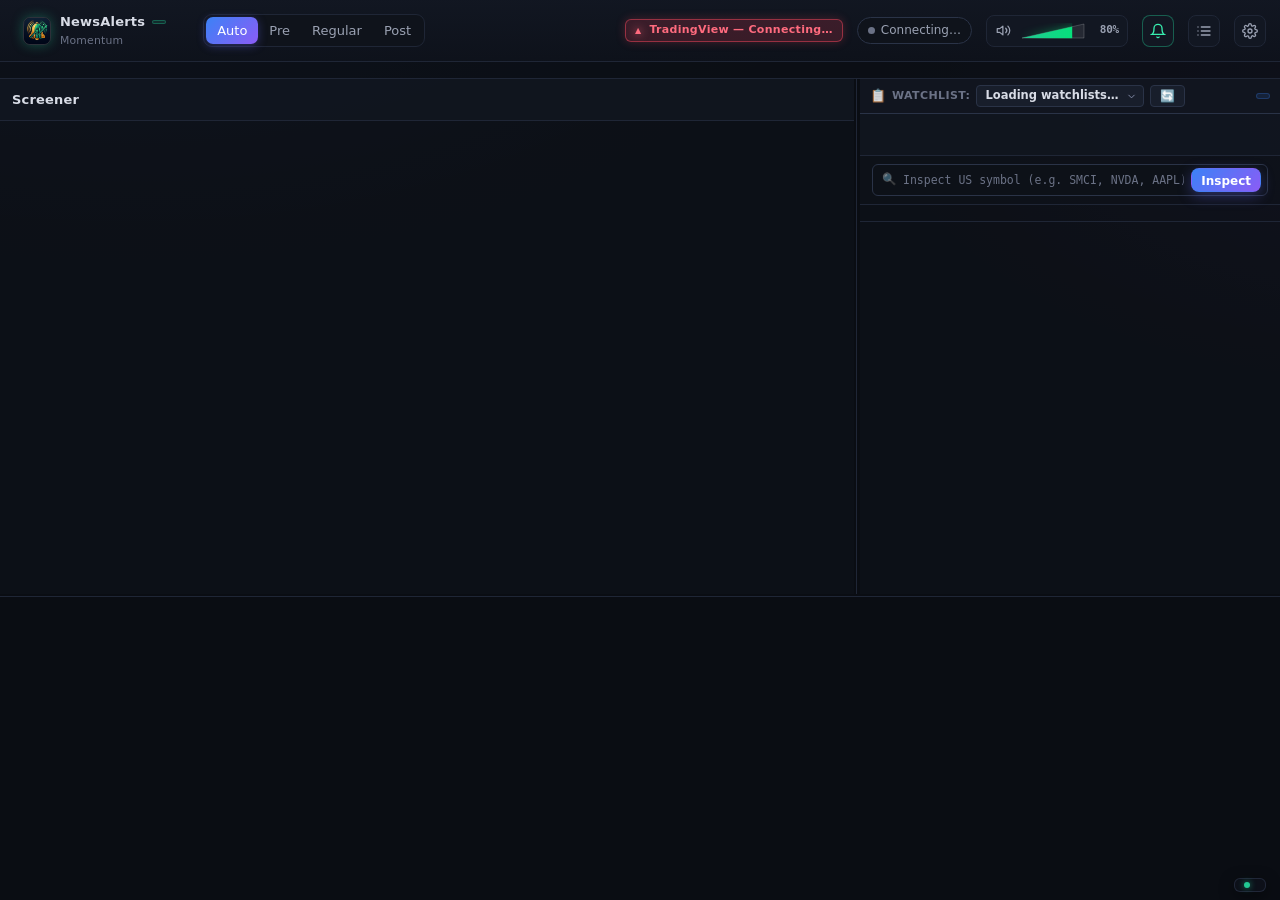
==== commit af73c233: "feat(watchlist): add TradingView watchlist selector and quick-add buttons (#33)" ====
--- a/web/index.html
+++ b/web/index.html
@@ -113,6 +113,21 @@
 
         <!-- NEWS PANE -->
         <section class="pane news-pane" id="news-pane">
+          <!-- TRADINGVIEW WATCHLIST SELECTOR BAR -->
+          <div class="watchlist-bar" id="watchlist-bar">
+            <div class="watchlist-bar-left">
+              <span class="watchlist-icon" title="TradingView Cloud Watchlist">📋</span>
+              <span class="watchlist-label">Watchlist:</span>
+              <select id="watchlist-select" class="watchlist-select" title="Active TradingView Watchlist to add symbols to">
+                <option value="">Loading watchlists…</option>
+              </select>
+              <button id="btn-watchlist-sync" class="btn sm icon-btn-sync" title="Sync / refresh TradingView watchlists">🔄</button>
+            </div>
+            <div class="watchlist-bar-right">
+              <span id="watchlist-status-badge" class="watchlist-status-badge"></span>
+            </div>
+          </div>
+
           <div class="pane-head" id="news-head"></div>
           <div class="news-search-bar" id="news-search-bar">
             <div class="news-input-wrap">
--- a/web/css/app.css
+++ b/web/css/app.css
@@ -944,5 +944,199 @@
   margin-top: 4px;
 }
 
-
-
+/* =====================================================================
+   TRADINGVIEW WATCHLIST SELECTOR BAR & QUICK-ADD
+   ===================================================================== */
+
+.watchlist-bar {
+  display: flex;
+  align-items: center;
+  justify-content: space-between;
+  padding: 6px 10px;
+  background: #11151f;
+  border-bottom: 1px solid var(--border-2);
+  gap: 8px;
+  font-size: 11.5px;
+  min-height: 32px;
+}
+
+.watchlist-bar-left {
+  display: flex;
+  align-items: center;
+  gap: 6px;
+  flex: 1;
+  min-width: 0;
+}
+
+.watchlist-icon {
+  font-size: 13px;
+  opacity: 0.85;
+}
+
+.watchlist-label {
+  font-size: 11px;
+  font-weight: 700;
+  text-transform: uppercase;
+  letter-spacing: 0.4px;
+  color: var(--muted);
+  white-space: nowrap;
+}
+
+.watchlist-select {
+  background: #181e2b;
+  color: var(--text);
+  border: 1px solid var(--border-2);
+  border-radius: 4px;
+  font-size: 11.5px;
+  font-family: inherit;
+  font-weight: 600;
+  padding: 2px 24px 2px 8px;
+  outline: none;
+  cursor: pointer;
+  max-width: 200px;
+  text-overflow: ellipsis;
+  transition: all 0.15s ease;
+  appearance: none;
+  background-image: url("data:image/svg+xml;charset=UTF-8,%3csvg xmlns='http://www.w3.org/2000/svg' viewBox='0 0 24 24' fill='none' stroke='%238892b0' stroke-width='2' stroke-linecap='round' stroke-linejoin='round'%3e%3cpolyline points='6 9 12 15 18 9'%3e%3c/polyline%3e%3c/svg%3e");
+  background-repeat: no-repeat;
+  background-position: right 6px center;
+  background-size: 11px;
+}
+
+.watchlist-select:hover {
+  border-color: var(--accent);
+}
+
+.watchlist-select:focus {
+  border-color: var(--accent);
+  box-shadow: 0 0 6px rgba(59, 130, 246, 0.35);
+}
+
+.icon-btn-sync {
+  padding: 2px 6px;
+  font-size: 11px;
+  height: 22px;
+  border-radius: 4px;
+  background: #181e2b;
+  border: 1px solid var(--border-2);
+  color: var(--text-2);
+  cursor: pointer;
+  display: inline-flex;
+  align-items: center;
+  justify-content: center;
+  transition: all 0.15s ease;
+}
+
+.icon-btn-sync:hover {
+  background: var(--accent);
+  border-color: var(--accent);
+  color: #fff;
+}
+
+.icon-btn-sync.spinning {
+  animation: spin 0.8s linear infinite;
+  pointer-events: none;
+}
+
+@keyframes spin {
+  from { transform: rotate(0deg); }
+  to { transform: rotate(360deg); }
+}
+
+.watchlist-bar-right {
+  display: flex;
+  align-items: center;
+  gap: 6px;
+}
+
+.watchlist-status-badge {
+  font-size: 9.5px;
+  font-weight: 700;
+  text-transform: uppercase;
+  letter-spacing: 0.5px;
+  padding: 2px 6px;
+  border-radius: 3px;
+  background: rgba(59, 130, 246, 0.12);
+  color: #60a5fa;
+  border: 1px solid rgba(59, 130, 246, 0.25);
+  white-space: nowrap;
+}
+
+.watchlist-status-badge.local {
+  background: rgba(245, 158, 11, 0.12);
+  color: #fbbf24;
+  border-color: rgba(245, 158, 11, 0.25);
+}
+
+/* -------------------------------------------------------------
+   QUICK-ADD (+) BUTTON & FLICKERING FEEDBACK
+   ------------------------------------------------------------- */
+
+.btn-wl-add {
+  display: inline-flex;
+  align-items: center;
+  justify-content: center;
+  width: 17px;
+  height: 17px;
+  border-radius: 3px;
+  border: 1px solid rgba(136, 146, 176, 0.25);
+  background: rgba(24, 30, 43, 0.6);
+  color: var(--text-dim);
+  font-size: 12px;
+  font-weight: 700;
+  line-height: 1;
+  padding: 0;
+  margin-left: 5px;
+  cursor: pointer;
+  vertical-align: middle;
+  transition: all 0.15s ease;
+  user-select: none;
+}
+
+.btn-wl-add:hover {
+  background: var(--accent);
+  color: #fff;
+  border-color: var(--accent);
+  transform: scale(1.08);
+}
+
+.btn-wl-add.adding {
+  opacity: 0.5;
+  pointer-events: none;
+}
+
+/* Green flickering (3 seconds duration via JavaScript timer) */
+@keyframes flickerGreenGlow {
+  0%   { background: rgba(34, 201, 147, 0.15); border-color: #22c993; color: #22c993; box-shadow: 0 0 6px rgba(34, 201, 147, 0.4); }
+  25%  { background: rgba(34, 201, 147, 0.75); border-color: #22c993; color: #fff;    box-shadow: 0 0 12px rgba(34, 201, 147, 0.9); }
+  50%  { background: rgba(34, 201, 147, 0.20); border-color: #22c993; color: #22c993; box-shadow: 0 0 5px rgba(34, 201, 147, 0.4); }
+  75%  { background: rgba(34, 201, 147, 0.85); border-color: #22c993; color: #fff;    box-shadow: 0 0 14px rgba(34, 201, 147, 1); }
+  100% { background: rgba(34, 201, 147, 0.15); border-color: #22c993; color: #22c993; box-shadow: 0 0 6px rgba(34, 201, 147, 0.4); }
+}
+
+.btn-wl-add.flicker-green {
+  animation: flickerGreenGlow 0.5s ease-in-out infinite;
+  background: rgba(34, 201, 147, 0.5) !important;
+  border-color: #22c993 !important;
+  color: #fff !important;
+}
+
+/* Red flickering (3 seconds duration via JavaScript timer) */
+@keyframes flickerRedGlow {
+  0%   { background: rgba(246, 70, 93, 0.15); border-color: #f6465d; color: #f6465d; box-shadow: 0 0 6px rgba(246, 70, 93, 0.4); }
+  25%  { background: rgba(246, 70, 93, 0.75); border-color: #f6465d; color: #fff;    box-shadow: 0 0 12px rgba(246, 70, 93, 0.9); }
+  50%  { background: rgba(246, 70, 93, 0.20); border-color: #f6465d; color: #f6465d; box-shadow: 0 0 5px rgba(246, 70, 93, 0.4); }
+  75%  { background: rgba(246, 70, 93, 0.85); border-color: #f6465d; color: #fff;    box-shadow: 0 0 14px rgba(246, 70, 93, 1); }
+  100% { background: rgba(246, 70, 93, 0.15); border-color: #f6465d; color: #f6465d; box-shadow: 0 0 6px rgba(246, 70, 93, 0.4); }
+}
+
+.btn-wl-add.flicker-red {
+  animation: flickerRedGlow 0.5s ease-in-out infinite;
+  background: rgba(246, 70, 93, 0.5) !important;
+  border-color: #f6465d !important;
+  color: #fff !important;
+}
+
+
+
+
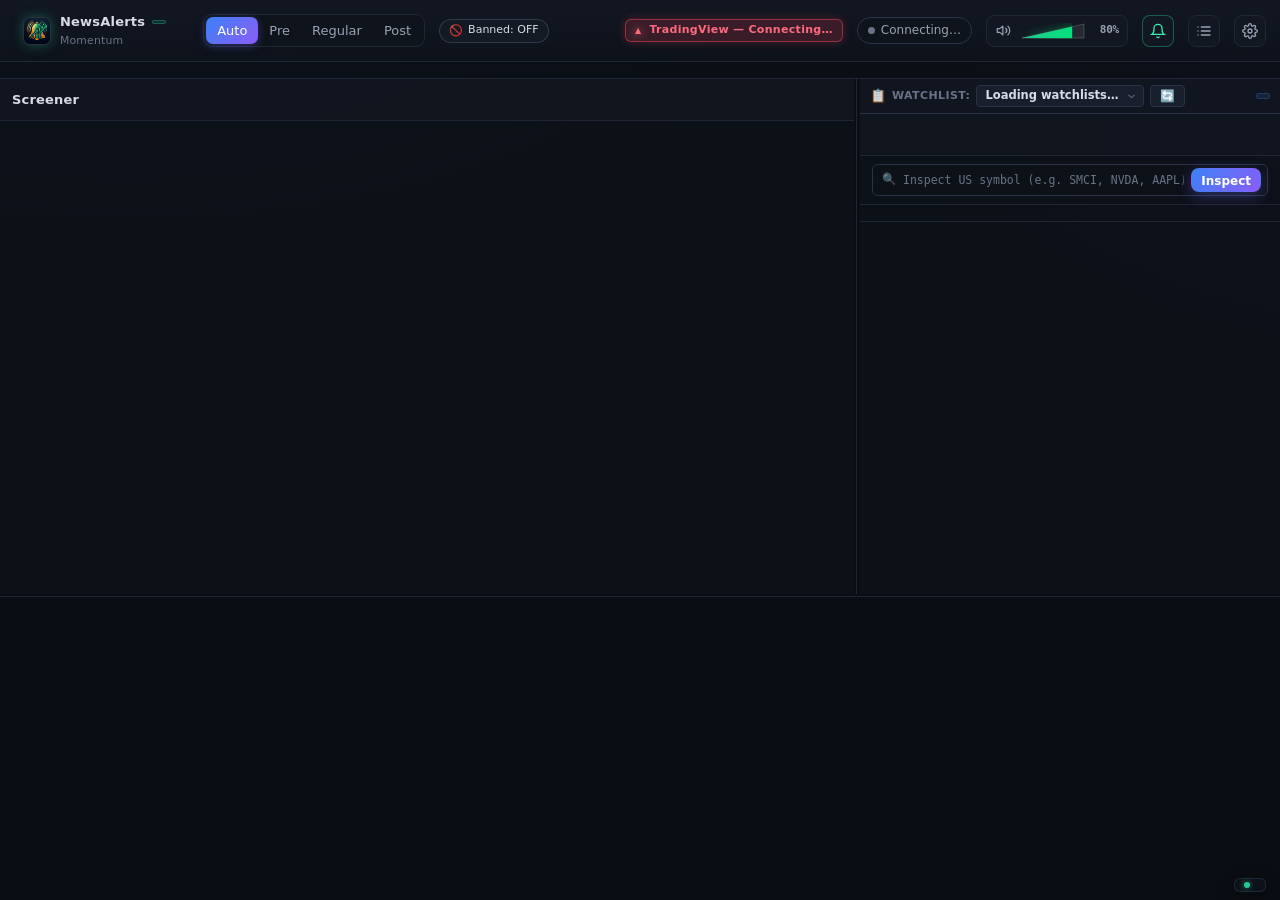
==== commit 39986ff0: "feat(screener): add closing-only banned stock filter toggle and 1-click symbol blacklisting (Resolve" ====
--- a/web/index.html
+++ b/web/index.html
@@ -36,6 +36,12 @@
         <button data-s="post" id="sess-post">Post</button>
       </div>
 
+      <!-- BANNED / CLOSING-ONLY FILTER TOGGLE SWITCH -->
+      <button class="pill filter-banned-pill" id="btn-filter-banned" title="IB Closing-Only Filter: Click to toggle hiding banned / closing-only symbols">
+        <span class="ban-icon">🚫</span>
+        <span class="filter-banned-label" id="filter-banned-text">Banned: OFF</span>
+      </button>
+
       <div class="spacer"></div>
 
       <!-- TRADINGVIEW CONNECTION STATUS BADGE -->
@@ -178,6 +184,7 @@
         <button data-tab="alerts">Sound Alerts</button>
         <button data-tab="news">News</button>
         <button data-tab="tape">Tape Strategies</button>
+        <button data-tab="banned">🚫 Banned Stocks</button>
         <button data-tab="hotkeys">Hotkeys</button>
         <button data-tab="backup">Backup & Sync</button>
         <button data-tab="about">About</button>
--- a/web/css/app.css
+++ b/web/css/app.css
@@ -958,6 +958,7 @@
   gap: 8px;
   font-size: 11.5px;
   min-height: 32px;
+  flex-shrink: 0;
 }
 
 .watchlist-bar-left {
@@ -1137,6 +1138,151 @@
   color: #fff !important;
 }
 
-
-
-
+/* -------------------------------------------------------------
+   TOPBAR CLOSING-ONLY / BANNED FILTER TOGGLE PILL
+   ------------------------------------------------------------- */
+.filter-banned-pill {
+  display: inline-flex;
+  align-items: center;
+  gap: 5px;
+  padding: 2px 9px;
+  height: 24px;
+  border-radius: 12px;
+  font-size: 11px;
+  font-weight: 500;
+  cursor: pointer;
+  border: 1px solid rgba(136, 146, 176, 0.25);
+  background: rgba(24, 30, 43, 0.6);
+  color: var(--text-dim);
+  transition: all 0.2s ease;
+  user-select: none;
+}
+
+.filter-banned-pill .ban-icon {
+  font-size: 11px;
+  line-height: 1;
+}
+
+.filter-banned-pill:hover {
+  border-color: rgba(239, 68, 68, 0.6);
+  color: #fff;
+}
+
+.filter-banned-pill.banned-on {
+  background: rgba(239, 68, 68, 0.16);
+  border-color: #ef4444;
+  color: #fca5a5;
+  box-shadow: 0 0 8px rgba(239, 68, 68, 0.3);
+  font-weight: 600;
+}
+
+.filter-banned-pill.banned-on:hover {
+  background: rgba(239, 68, 68, 0.28);
+  color: #fff;
+}
+
+/* -------------------------------------------------------------
+   BAN / CLOSING-ONLY (🚫) BUTTON NEXT TO SYMBOL
+   ------------------------------------------------------------- */
+.btn-ban-sym {
+  display: inline-flex;
+  align-items: center;
+  justify-content: center;
+  width: 17px;
+  height: 17px;
+  border-radius: 3px;
+  border: 1px solid rgba(239, 68, 68, 0.25);
+  background: rgba(239, 68, 68, 0.08);
+  color: #fca5a5;
+  font-size: 10px;
+  line-height: 1;
+  padding: 0;
+  margin-left: 4px;
+  cursor: pointer;
+  vertical-align: middle;
+  transition: all 0.15s ease;
+  user-select: none;
+}
+
+.btn-ban-sym:hover {
+  background: rgba(239, 68, 68, 0.4);
+  border-color: #ef4444;
+  color: #fff;
+  transform: scale(1.15);
+  box-shadow: 0 0 6px rgba(239, 68, 68, 0.5);
+}
+
+.btn-ban-sym.is-banned {
+  background: rgba(239, 68, 68, 0.7);
+  border-color: #ef4444;
+  color: #fff;
+}
+
+/* -------------------------------------------------------------
+   SETTINGS BANNED STOCKS TAB
+   ------------------------------------------------------------- */
+.banned-pane {
+  display: flex;
+  flex-direction: column;
+  gap: 16px;
+}
+
+.banned-add-bar {
+  display: flex;
+  gap: 8px;
+  align-items: center;
+}
+
+.banned-input {
+  flex: 1;
+  max-width: 280px;
+  text-transform: uppercase;
+}
+
+.banned-chips-wrap {
+  display: flex;
+  flex-wrap: wrap;
+  gap: 8px;
+  min-height: 48px;
+  max-height: 220px;
+  overflow-y: auto;
+  padding: 10px;
+  background: rgba(15, 23, 42, 0.6);
+  border: 1px solid var(--border);
+  border-radius: 6px;
+}
+
+.banned-chip {
+  display: inline-flex;
+  align-items: center;
+  gap: 6px;
+  padding: 3px 8px;
+  background: rgba(239, 68, 68, 0.12);
+  border: 1px solid rgba(239, 68, 68, 0.4);
+  border-radius: 4px;
+  color: #fca5a5;
+  font-family: var(--font-mono, monospace);
+  font-size: 12px;
+  font-weight: 600;
+}
+
+.banned-chip-remove {
+  display: inline-flex;
+  align-items: center;
+  justify-content: center;
+  width: 14px;
+  height: 14px;
+  border-radius: 50%;
+  cursor: pointer;
+  background: rgba(239, 68, 68, 0.25);
+  color: #fff;
+  font-size: 11px;
+  line-height: 1;
+  border: none;
+  transition: all 0.15s ease;
+}
+
+.banned-chip-remove:hover {
+  background: #ef4444;
+  transform: scale(1.15);
+}
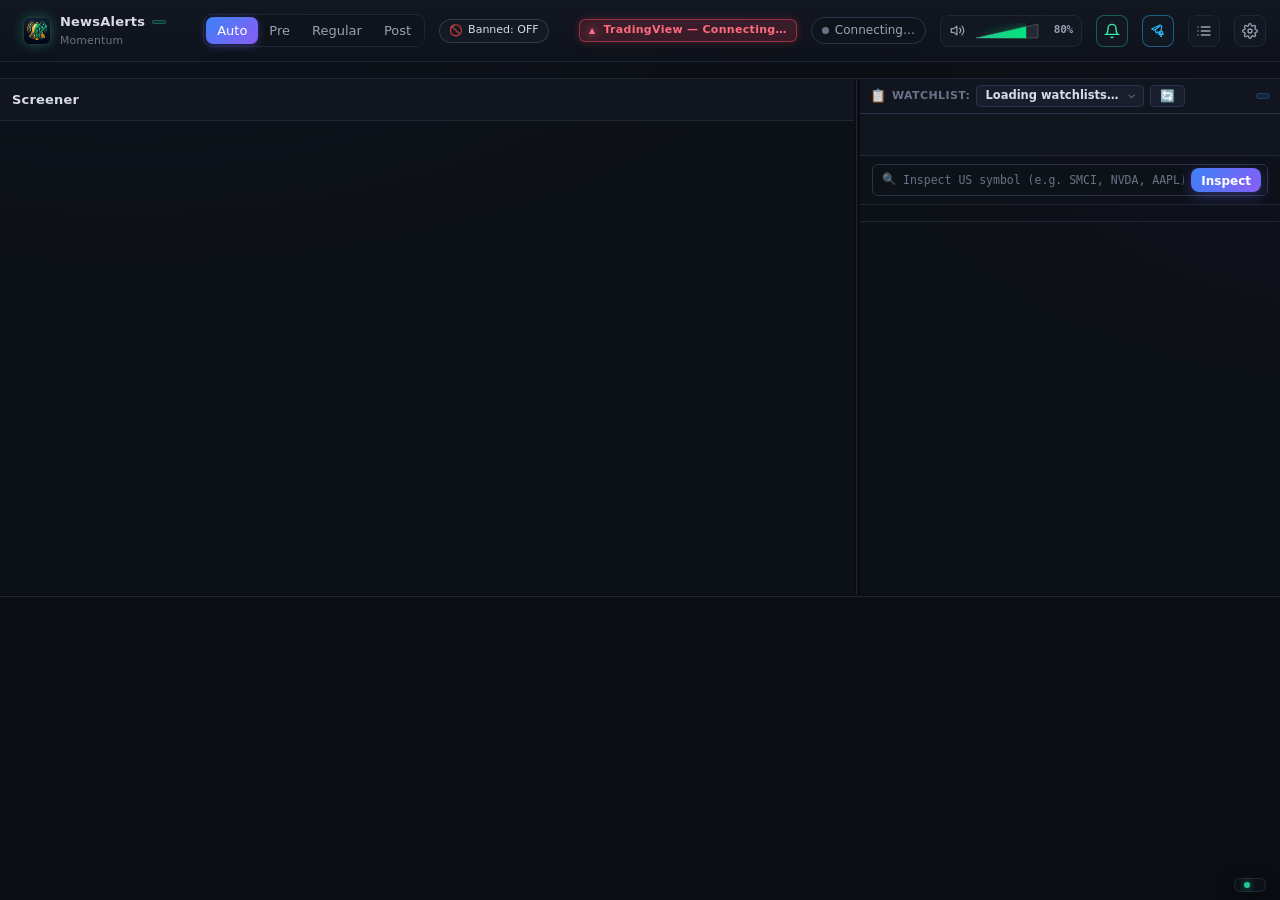
==== commit 837386ec: "feat(alerts): add dedicated telegram alerts toggle button in topbar (Resolves #65) - Added dedicated" ====
--- a/web/index.html
+++ b/web/index.html
@@ -79,9 +79,14 @@
         <span class="vol-label num" id="vol-label">80%</span>
       </div>
 
-      <!-- PAUSE / RESUME ALERTS (BELL) -->
-      <button class="icon-btn" id="btn-mute" title="Alerts Active — Click to Pause">
+      <!-- IN-APP AUDIO ALERTS (BELL) -->
+      <button class="icon-btn" id="btn-mute" title="In-App Audio Alerts Active — Click to Mute">
         <svg viewBox="0 0 24 24" fill="none" stroke="currentColor" stroke-width="2" stroke-linecap="round"><path d="M6 8a6 6 0 0 1 12 0c0 7 3 9 3 9H3s3-2 3-9"/><path d="M10.3 21a1.94 1.94 0 0 0 3.4 0"/></svg>
+      </button>
+
+      <!-- TELEGRAM PUSH ALERTS (TELEGRAM + BELL) -->
+      <button class="icon-btn" id="btn-telegram" title="Telegram Alerts Active — Click to Pause">
+        <svg viewBox="0 0 24 24" fill="none" stroke="currentColor" stroke-width="1.8" stroke-linecap="round" stroke-linejoin="round"><path d="m15 3-12.5 6 5.5 2.2 1.5 4 2-2 4.5 3.3 1.5-11.5z"/><path d="M8 10.2 14.5 4.5"/><path d="M14 14.5a2.5 2.5 0 0 1 5 0c0 2 1 2.5 1 2.5h-7s1-.5 1-2.5"/><path d="M15.5 19a1 1 0 0 0 2 0"/></svg>
       </button>
 
       <button class="icon-btn" id="btn-alerts" title="Alerts log">
@@ -143,8 +148,27 @@
             </div>
             <div class="news-chips-row" id="news-chips"></div>
           </div>
+
+          <!-- BAMSEC SUB-TABS (When in Tabs mode) -->
+          <div class="news-subtabs" id="news-subtabs" style="display:none">
+            <button class="news-subtab active" data-subtab="wire" id="subtab-wire">📰 Wire News</button>
+            <button class="news-subtab" data-subtab="bamsec" id="subtab-bamsec">
+              <span>📑 BamSEC Filings</span>
+              <span class="subtab-badge" id="bamsec-tab-badge">0</span>
+            </button>
+            <div class="spacer"></div>
+            <button class="btn-mode-toggle" id="btn-bamsec-mode-toggle" title="Switch between Drawer and Sub-Tabs layout">⊞ Tabs View</button>
+          </div>
+
+          <!-- COLLAPSIBLE BAMSEC DRAWER (When in Drawer mode) -->
+          <div class="bamsec-drawer" id="bamsec-drawer" style="display:none"></div>
+
+          <!-- REGULAR NEWS WIRE CONTROLS & FEED -->
           <div class="news-tools" id="news-tools"></div>
           <div class="pane-body" id="news-list"></div>
+
+          <!-- BAMSEC FULL TAB VIEW (When BamSEC tab is active) -->
+          <div class="pane-body bamsec-full-view" id="bamsec-full-view" style="display:none"></div>
         </section>
       </div>
 
--- a/web/css/app.css
+++ b/web/css/app.css
@@ -290,6 +290,31 @@
   border-color: rgba(34, 201, 147, 0.7);
   box-shadow: 0 0 8px rgba(34, 201, 147, 0.3);
 }
+
+/* Telegram Push Alert Bell States */
+.icon-btn#btn-telegram.paused {
+  background: rgba(246, 70, 93, 0.14);
+  border-color: rgba(246, 70, 93, 0.55);
+  color: #ff6b7e;
+  box-shadow: 0 0 10px rgba(246, 70, 93, 0.25);
+  animation: pausePulse 2.5s infinite;
+}
+.icon-btn#btn-telegram.paused:hover {
+  background: rgba(246, 70, 93, 0.24);
+  border-color: rgba(246, 70, 93, 0.85);
+  color: #fff;
+  transform: translateY(-1px);
+}
+.icon-btn#btn-telegram:not(.paused) {
+  color: #29b6f6;
+  border-color: rgba(41, 182, 246, 0.45);
+}
+.icon-btn#btn-telegram:not(.paused):hover {
+  border-color: rgba(41, 182, 246, 0.8);
+  box-shadow: 0 0 8px rgba(41, 182, 246, 0.35);
+  color: #64b5f6;
+  transform: translateY(-1px);
+}
 @keyframes pausePulse {
   0%, 100% { opacity: 1; }
   50% { opacity: 0.65; }
@@ -1286,3 +1311,362 @@
   background: #ef4444;
   transform: scale(1.15);
 }
+
+/* ---------------------------------------------------------------- BamSEC Filings */
+.news-subtabs {
+  display: flex;
+  align-items: center;
+  gap: 6px;
+  padding: 5px 12px;
+  background: rgba(14, 18, 27, 0.75);
+  border-bottom: 1px solid var(--border);
+  user-select: none;
+}
+.news-subtab {
+  background: transparent;
+  border: 1px solid transparent;
+  border-radius: 6px;
+  padding: 4px 10px;
+  font-size: 11.5px;
+  font-weight: 600;
+  color: var(--text-2);
+  cursor: pointer;
+  display: flex;
+  align-items: center;
+  gap: 6px;
+  transition: all .15s ease;
+}
+.news-subtab:hover {
+  color: #fff;
+  background: rgba(255, 255, 255, 0.05);
+}
+.news-subtab.active {
+  color: #fff;
+  background: var(--panel-2);
+  border-color: var(--border-2);
+  box-shadow: 0 1px 4px rgba(0, 0, 0, 0.3);
+}
+.subtab-badge {
+  font-size: 10px;
+  font-family: var(--mono);
+  padding: 1px 5px;
+  border-radius: 999px;
+  background: rgba(34, 211, 238, 0.15);
+  color: var(--cyan);
+  border: 1px solid rgba(34, 211, 238, 0.35);
+  line-height: 1.2;
+}
+.btn-mode-toggle {
+  font-size: 11px;
+  font-weight: 500;
+  padding: 3px 8px;
+  border-radius: 5px;
+  background: rgba(255, 255, 255, 0.04);
+  border: 1px solid var(--border);
+  color: var(--muted);
+  cursor: pointer;
+  transition: all .15s ease;
+}
+.btn-mode-toggle:hover {
+  color: var(--text);
+  border-color: var(--border-2);
+  background: rgba(255, 255, 255, 0.08);
+}
+
+/* BamSEC Collapsible Drawer */
+.bamsec-drawer {
+  background: rgba(18, 23, 34, 0.9);
+  border-bottom: 1px solid var(--border);
+  transition: background .15s;
+}
+.bamsec-drawer-head {
+  display: flex;
+  align-items: center;
+  gap: 8px;
+  padding: 6px 12px;
+  cursor: pointer;
+  user-select: none;
+  background: rgba(255, 255, 255, 0.02);
+  transition: background .12s;
+}
+.bamsec-drawer-head:hover {
+  background: rgba(255, 255, 255, 0.05);
+}
+.bamsec-drawer-arrow {
+  font-size: 9px;
+  color: var(--muted);
+  display: inline-block;
+  transition: transform .2s ease;
+}
+.bamsec-drawer.collapsed .bamsec-drawer-arrow {
+  transform: rotate(-90deg);
+}
+.bamsec-drawer-title {
+  font-weight: 700;
+  font-size: 11.5px;
+  color: #fff;
+  display: flex;
+  align-items: center;
+  gap: 6px;
+}
+.bamsec-drawer-badge {
+  font-size: 10.5px;
+  font-family: var(--mono);
+  color: var(--cyan);
+  background: rgba(34, 211, 238, 0.12);
+  border: 1px solid rgba(34, 211, 238, 0.3);
+  padding: 1px 6px;
+  border-radius: 4px;
+}
+.bamsec-drawer-summary {
+  display: flex;
+  align-items: center;
+  gap: 5px;
+  margin-left: 4px;
+  font-size: 11px;
+  color: var(--text-2);
+}
+.bamsec-drawer-actions {
+  display: flex;
+  align-items: center;
+  gap: 6px;
+  margin-left: auto;
+}
+.bamsec-ext-btn {
+  font-size: 10.5px;
+  font-weight: 600;
+  color: var(--cyan);
+  background: rgba(34, 211, 238, 0.08);
+  border: 1px solid rgba(34, 211, 238, 0.25);
+  padding: 2px 7px;
+  border-radius: 4px;
+  cursor: pointer;
+  transition: all .12s ease;
+}
+.bamsec-ext-btn:hover {
+  color: #fff;
+  background: rgba(34, 211, 238, 0.22);
+  border-color: var(--cyan);
+}
+.bamsec-drawer-body {
+  padding: 8px 12px;
+  max-height: 280px;
+  overflow-y: auto;
+  background: rgba(11, 14, 20, 0.45);
+  border-top: 1px solid rgba(255, 255, 255, 0.04);
+}
+.bamsec-drawer.collapsed .bamsec-drawer-body {
+  display: none;
+}
+
+/* Category Filter Pills */
+.bamsec-pills {
+  display: flex;
+  gap: 5px;
+  overflow-x: auto;
+  padding-bottom: 6px;
+  margin-bottom: 6px;
+  border-bottom: 1px solid rgba(255, 255, 255, 0.05);
+}
+.bamsec-pill {
+  font-size: 11px;
+  font-weight: 600;
+  padding: 2px 8px;
+  border-radius: 4px;
+  background: rgba(255, 255, 255, 0.04);
+  border: 1px solid var(--border);
+  color: var(--text-2);
+  cursor: pointer;
+  white-space: nowrap;
+  transition: all .12s ease;
+}
+.bamsec-pill:hover {
+  background: rgba(255, 255, 255, 0.08);
+  color: #fff;
+}
+.bamsec-pill.active {
+  background: rgba(59, 130, 246, 0.2);
+  border-color: var(--accent);
+  color: #60a5fa;
+}
+
+/* Filing Item Row */
+.bamsec-filing-row {
+  display: flex;
+  align-items: center;
+  gap: 8px;
+  padding: 5px 8px;
+  border-radius: 5px;
+  font-size: 12px;
+  text-decoration: none;
+  color: inherit;
+  cursor: pointer;
+  transition: background .12s ease;
+  margin-bottom: 2px;
+}
+.bamsec-filing-row:hover {
+  background: rgba(255, 255, 255, 0.05);
+}
+.bamsec-filing-title {
+  flex: 1;
+  min-width: 0;
+  white-space: nowrap;
+  overflow: hidden;
+  text-overflow: ellipsis;
+  font-weight: 500;
+  color: var(--text);
+  line-height: 1.3;
+}
+.bamsec-filing-row:hover .bamsec-filing-title {
+  color: #fff;
+}
+.bamsec-filing-date {
+  font-family: var(--mono);
+  font-size: 11px;
+  color: var(--muted);
+  flex-shrink: 0;
+}
+.bamsec-filing-link {
+  color: var(--muted);
+  font-size: 11px;
+  opacity: 0.55;
+  transition: all .12s ease;
+  flex-shrink: 0;
+}
+.bamsec-filing-row:hover .bamsec-filing-link {
+  color: var(--cyan);
+  opacity: 1;
+  transform: translate(1px, -1px);
+}
+
+/* Form Badges */
+.tag-form {
+  font-family: var(--mono);
+  font-weight: 700;
+  font-size: 10px;
+  padding: 2px 6px;
+  border-radius: 4px;
+  flex-shrink: 0;
+  min-width: 48px;
+  text-align: center;
+  text-transform: uppercase;
+  letter-spacing: 0.3px;
+  line-height: 1.3;
+}
+.tag-form.news {
+  background: rgba(34, 201, 147, 0.16);
+  color: #22c993;
+  border: 1px solid rgba(34, 201, 147, 0.35);
+}
+.tag-form.offering {
+  background: rgba(246, 70, 93, 0.18);
+  color: #ff6b7e;
+  border: 1px solid rgba(246, 70, 93, 0.45);
+  font-weight: 800;
+  box-shadow: 0 0 6px rgba(246, 70, 93, 0.2);
+}
+.tag-form.ownership {
+  background: rgba(139, 92, 246, 0.16);
+  color: #c4b5fd;
+  border: 1px solid rgba(139, 92, 246, 0.35);
+}
+.tag-form.financial {
+  background: rgba(59, 130, 246, 0.16);
+  color: #60a5fa;
+  border: 1px solid rgba(59, 130, 246, 0.35);
+}
+.tag-form.other {
+  background: rgba(255, 255, 255, 0.06);
+  color: var(--text-2);
+  border: 1px solid var(--border);
+}
+
+/* Full View (Tabs mode) */
+.bamsec-full-view {
+  flex: 1;
+  min-height: 0;
+  height: 100%;
+  overflow-y: auto;
+  padding: 10px 14px;
+}
+.bamsec-full-head {
+  display: flex;
+  align-items: center;
+  justify-content: space-between;
+  margin-bottom: 12px;
+  padding-bottom: 8px;
+  border-bottom: 1px solid var(--border);
+}
+.bamsec-full-company {
+  font-size: 13px;
+  font-weight: 700;
+  color: #fff;
+}
+.bamsec-search-input {
+  background: var(--panel-2);
+  border: 1px solid var(--border-2);
+  border-radius: 5px;
+  padding: 4px 8px;
+  font-size: 11.5px;
+  color: #fff;
+  width: 170px;
+  outline: none;
+}
+.bamsec-search-input:focus {
+  border-color: var(--cyan);
+}
+.bamsec-cat-section {
+  margin-bottom: 16px;
+}
+.bamsec-cat-head {
+  font-size: 11px;
+  font-weight: 700;
+  text-transform: uppercase;
+  letter-spacing: 0.5px;
+  color: var(--muted);
+  margin-bottom: 6px;
+  padding-bottom: 3px;
+  border-bottom: 1px solid rgba(255, 255, 255, 0.04);
+  display: flex;
+  align-items: center;
+  justify-content: space-between;
+}
+.btn-bamsec-link {
+  display: inline-flex;
+  align-items: center;
+  gap: 4px;
+  padding: 2px 8px;
+  border-radius: 5px;
+  font-size: 11px;
+  font-weight: 600;
+  background: rgba(34, 211, 238, 0.1);
+  border: 1px solid rgba(34, 211, 238, 0.3);
+  color: var(--cyan);
+  cursor: pointer;
+  transition: all .15s ease;
+  height: 26px;
+}
+.btn-bamsec-link:hover {
+  background: rgba(34, 211, 238, 0.22);
+  border-color: var(--cyan);
+  color: #fff;
+}
+.tag-bamsec-count {
+  font-family: var(--mono);
+  font-size: 10.5px;
+  font-weight: 600;
+  padding: 2px 6px;
+  border-radius: 4px;
+  background: rgba(34, 211, 238, 0.12);
+  border: 1px solid rgba(34, 211, 238, 0.3);
+  color: var(--cyan);
+  margin-left: 6px;
+  vertical-align: middle;
+  cursor: pointer;
+  transition: all .12s ease;
+}
+.tag-bamsec-count:hover {
+  background: rgba(34, 211, 238, 0.25);
+  color: #fff;
+}
+
